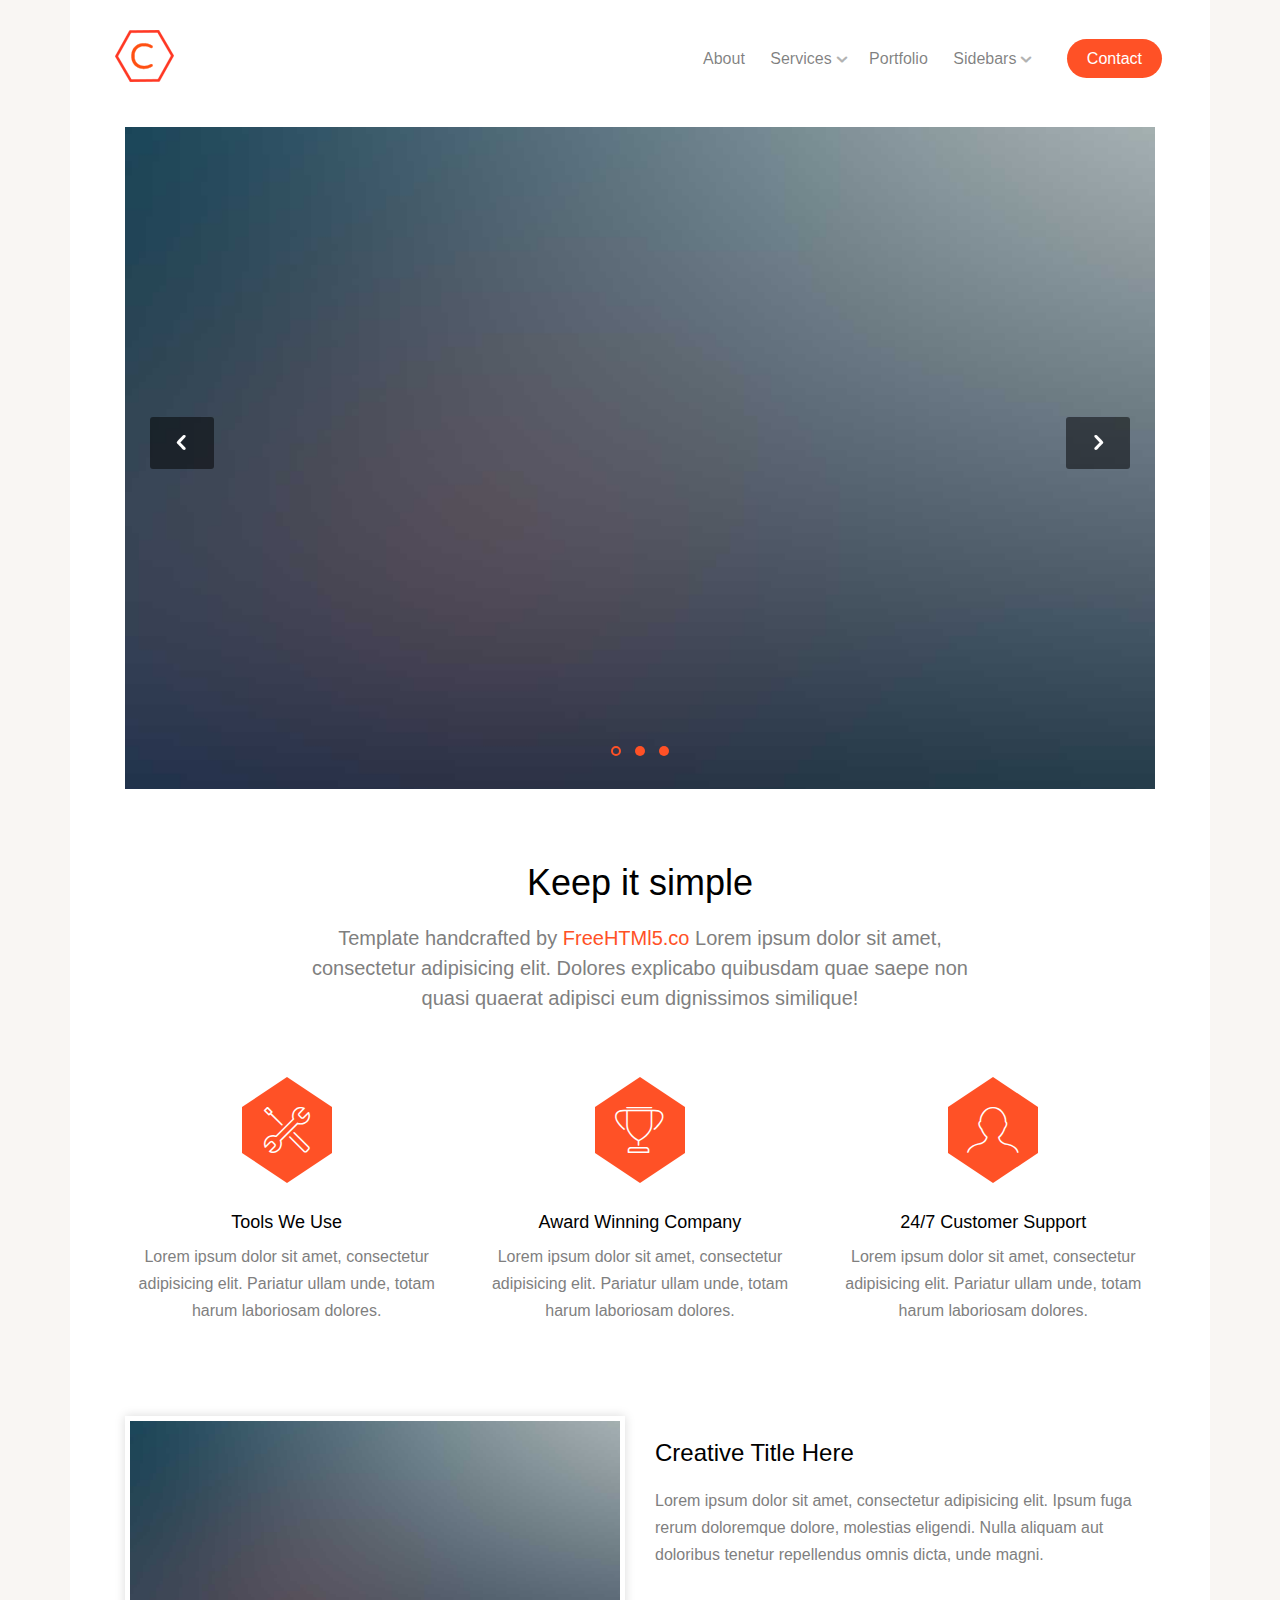
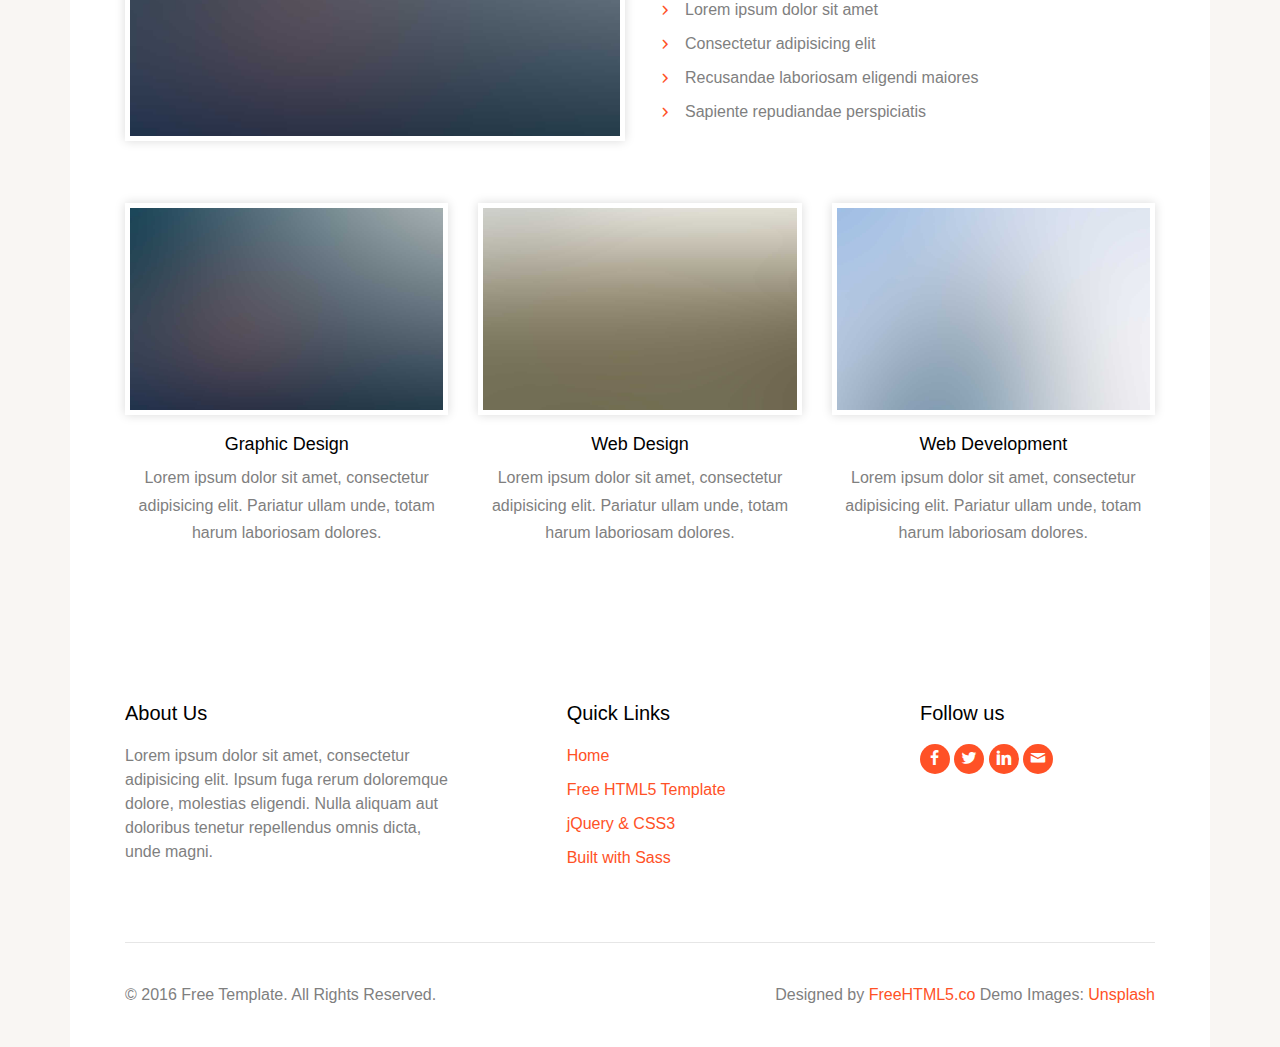
==== index.html @ 0e9cf7b4 "first commit" ====
<!DOCTYPE html>
<!--[if lt IE 7]>      <html class="no-js lt-ie9 lt-ie8 lt-ie7"> <![endif]-->
<!--[if IE 7]>         <html class="no-js lt-ie9 lt-ie8"> <![endif]-->
<!--[if IE 8]>         <html class="no-js lt-ie9"> <![endif]-->
<!--[if gt IE 8]><!--> <html class="no-js"> <!--<![endif]-->
	<head>
	<meta charset="utf-8">
	<meta http-equiv="X-UA-Compatible" content="IE=edge">
	<title>Cache &mdash; 100% Free Fully Responsive HTML5 Template by FREEHTML5.co</title>
	<meta name="viewport" content="width=device-width, initial-scale=1">
	<meta name="description" content="Free HTML5 Template by FREEHTML5.CO" />
	<meta name="keywords" content="free html5, free template, free bootstrap, html5, css3, mobile first, responsive" />
	<meta name="author" content="FREEHTML5.CO" />

  <!-- 
	//////////////////////////////////////////////////////

	FREE HTML5 TEMPLATE 
	DESIGNED & DEVELOPED by FREEHTML5.CO
		
	Website: 		http://freehtml5.co/
	Email: 			info@freehtml5.co
	Twitter: 		http://twitter.com/fh5co
	Facebook: 		https://www.facebook.com/fh5co

	//////////////////////////////////////////////////////
	 -->

  	<!-- Facebook and Twitter integration -->
	<meta property="og:title" content=""/>
	<meta property="og:image" content=""/>
	<meta property="og:url" content=""/>
	<meta property="og:site_name" content=""/>
	<meta property="og:description" content=""/>
	<meta name="twitter:title" content="" />
	<meta name="twitter:image" content="" />
	<meta name="twitter:url" content="" />
	<meta name="twitter:card" content="" />

	<!-- Place favicon.ico and apple-touch-icon.png in the root directory -->
	<!-- <link rel="shortcut icon" href="favicon.ico"> -->
	
	<link rel="stylesheet" href="css/animate.css">
	<link rel="stylesheet" href="css/bootstrap.css">
	<link rel="stylesheet" href="css/icomoon.css">

	<link rel="stylesheet" href="css/owl.carousel.min.css">
	<link rel="stylesheet" href="css/owl.theme.default.min.css">

	<link rel="stylesheet" href="css/style.css">
	<script src="js/modernizr-2.6.2.min.js"></script>
	<!--[if lt IE 9]>
	<script src="js/respond.min.js"></script>
	<![endif]-->

	</head>
	<body class="boxed">

	<!-- Loader -->
	<div class="fh5co-loader"></div>

	<div id="wrap">

	<div id="fh5co-page">
		<header id="fh5co-header" role="banner">
			<div class="container">
				<a href="#" class="js-fh5co-nav-toggle fh5co-nav-toggle dark"><i></i></a>
				<div id="fh5co-logo"><a href="index.html"><img src="images/logo.jpg" alt="Free HTML5 Website Template"></a></div>
				<nav id="fh5co-main-nav" role="navigation">
					<ul>
						<li><a href="about.html">About</a></li>
						<li class="has-sub">
							<div class="drop-down-menu">
								<a href="services.html">Services</a>
								<div class="dropdown-menu-wrap">
									<ul>
										<li><a href="#">Web Development</a></li>
										<li><a href="#">Web Design</a></li>
										<li><a href="#">Graphic Design</a></li>
										<li><a href="#">Branding</a></li>
									</ul>
								</div>
							</div>
						</li>
						<li><a href="portfolio.html">Portfolio</a></li>
						<li class="has-sub">
							<div class="drop-down-menu">
								<a href="#">Sidebars</a>
								<div class="dropdown-menu-wrap">
									<ul>
										<li><a href="right-sidebar.html">Right Sidebar</a></li>
										<li><a href="left-sidebar.html">Left Sidebar</a></li>
										
									</ul>
								</div>
							</div>
						</li>
						<li class="cta"><a href="contact.html">Contact</a></li>
					</ul>
				</nav>
			</div>
		</header>
		<!-- Header -->

		<div class="fh5co-slider">
			<div class="container">
				<div class="owl-carousel owl-carousel-main">
				  <div><img src="images/slider_1.jpg" alt="Free HTML5 Website Template"></div>
				  <div><img src="images/slider_2.jpg" alt="Free HTML5 Website Template"></div>
				  <div><img src="images/slider_3.jpg" alt="Free HTML5 Website Template"></div>
				</div>
			</div>
		</div>
		<!-- Slider -->
		
		<div id="fh5co-intro" class="fh5co-section">
			<div class="container">
				<div class="row row-bottom-padded-md">
					<div class="col-md-8 col-md-offset-2 text-center ts-intro">
						<h1>Keep it simple</h1>
						<p class="fh5co-lead">Template handcrafted by <a href="http://freehtml5.co/" target="_blank">FreeHTMl5.co</a> Lorem ipsum dolor sit amet, consectetur adipisicing elit. Dolores explicabo quibusdam quae saepe non quasi quaerat adipisci eum dignissimos similique!</p>
					</div>
				</div>
				<div class="row row-bottom-padded-sm">
					<div class="col-md-4">
						<div class="fh5co-service text-center">
							<span class="fh5co-service-icon fh5co-icon-pentagon"><i class="icon-tools-2"></i></span>
							<h3>Tools We Use</h3>
							<p>Lorem ipsum dolor sit amet, consectetur adipisicing elit. Pariatur ullam unde, totam harum laboriosam dolores.</p>
						</div>
					</div>
					<div class="col-md-4">
						<div class="fh5co-service text-center">
							<span class="fh5co-service-icon fh5co-icon-pentagon"><i class="icon-trophy22"></i></span>
							<h3>Award Winning Company</h3>
							<p>Lorem ipsum dolor sit amet, consectetur adipisicing elit. Pariatur ullam unde, totam harum laboriosam dolores.</p>
						</div>
					</div>
					<div class="col-md-4">
						<div class="fh5co-service text-center">
							<span class="fh5co-service-icon fh5co-icon-pentagon"><i class="icon-profile-male"></i></span>
							<h3>24/7 Customer Support</h3>
							<p>Lorem ipsum dolor sit amet, consectetur adipisicing elit. Pariatur ullam unde, totam harum laboriosam dolores.</p>
						</div>
					</div>
				</div>
				<div class="row row-bottom-padded-sm">
					<div class="col-md-6">
						<p><img src="images/slider_1.jpg" alt="Free HTML5 Bootstrap Template" class="img-responsive img-bordered"></p>
					</div>
					<div class="col-md-6 padded-top">
						<h3>Creative Title Here</h3>
						<p>Lorem ipsum dolor sit amet, consectetur adipisicing elit. Ipsum fuga rerum doloremque dolore, molestias eligendi. Nulla aliquam aut doloribus tenetur repellendus omnis dicta, unde magni.</p>
						<ul class="ul_style_1">
							<li>Lorem ipsum dolor sit amet</li>
							<li>Consectetur adipisicing elit</li>
							<li>Recusandae laboriosam eligendi maiores</li>
							<li>Sapiente repudiandae perspiciatis</li>
						</ul>
					</div>
				</div>

				<div class="row row-bottom-padded-sm">
					<div class="col-md-4">
						<div class="fh5co-service text-center">
							<img src="images/slider_1.jpg" class="img-responsive img-bordered" alt="Free HTML5 Bootstrap Template by FreeHTML5.co">
							<h3>Graphic Design</h3>
							<p>Lorem ipsum dolor sit amet, consectetur adipisicing elit. Pariatur ullam unde, totam harum laboriosam dolores.</p>
						</div>
					</div>
					<div class="col-md-4">
						<div class="fh5co-service text-center">
							<img src="images/slider_2.jpg" class="img-responsive img-bordered" alt="Free HTML5 Bootstrap Template by FreeHTML5.co">
							<h3>Web Design</h3>
							<p>Lorem ipsum dolor sit amet, consectetur adipisicing elit. Pariatur ullam unde, totam harum laboriosam dolores.</p>
						</div>
					</div>
					<div class="col-md-4">
						<div class="fh5co-service text-center">
							<img src="images/slider_3.jpg" class="img-responsive img-bordered" alt="Free HTML5 Bootstrap Template by FreeHTML5.co">
							<h3>Web Development</h3>
							<p>Lorem ipsum dolor sit amet, consectetur adipisicing elit. Pariatur ullam unde, totam harum laboriosam dolores.</p>
						</div>
					</div>
				</div>

			</div>
		</div>

		<footer id="fh5co-footer" role="contentinfo">
			<div class="container">
				<div class="row row-bottom-padded-sm">
					<div class="col-md-4 col-sm-12">
						<div class="fh5co-footer-widget">
							<h3>About Us</h3>
							<p>Lorem ipsum dolor sit amet, consectetur adipisicing elit. Ipsum fuga rerum doloremque dolore, molestias eligendi. Nulla aliquam aut doloribus tenetur repellendus omnis dicta, unde magni.</p>
						</div>
					</div>
					<div class="col-md-3 col-md-push-1 col-sm-12 col-sm-push-0">
						<div class="fh5co-footer-widget">
							<h3>Quick Links</h3>
							<ul class="fh5co-footer-link">
								<li><a href="#">Home</a></li>
								<li><a href="#">Free HTML5 Template</a></li>
								<li><a href="#">jQuery &amp; CSS3</a></li>
								<li><a href="#">Built with Sass</a></li>
							</ul>
						</div>
					</div>
					<div class="col-md-3 col-md-push-2 col-sm-12 col-sm-push-0">
						
						<div class="fh5co-footer-widget">
							<h3>Follow us</h3>
							<ul class="fh5co-social">
								<li class="facebook"><a href="#"><i class="icon-facebook2"></i></a></li>
								<li class="twitter"><a href="#"><i class="icon-twitter"></i></a></li>
								<li class="linkedin"><a href="#"><i class="icon-linkedin"></i></a></li>
								<li class="message"><a href="#"><i class="icon-mail"></i></a></li>
							</ul>
						</div>
					</div>
				</div>

				<div class="row">
					<div class="col-md-12">
						<div class="fh5co-copyright">
							<p class="pull-left">&copy; 2016 Free Template. All Rights Reserved. </p>
							<p class="pull-right">Designed by <a href="http://freehtml5.co" target="_blank">FreeHTML5.co</a> Demo Images: <a href="http://unsplash.com/" target="_blank">Unsplash</a></p>
						</div>
					</div>
				</div>
			</div>
		</footer>
	</div>
	</div>

	<div class="gototop js-top">
		<a href="#" class="js-gotop"><i class="icon-chevron-down"></i></a>
	</div>
	
	<script src="js/jquery.min.js"></script>
	<script src="js/jquery.easing.1.3.js"></script>
	<script src="js/bootstrap.min.js"></script>
	<script src="js/owl.carousel.min.js"></script>
	<script src="js/main.js"></script>

	</body>
</html>
---- css/icomoon.css ----
@font-face {
    font-family: 'icomoon';
    src:    url('../fonts/icomoon/icomoon.eot?stsype');
    src:    url('../fonts/icomoon/icomoon.eot?stsype#iefix') format('embedded-opentype'),
        url('../fonts/icomoon/icomoon.ttf?stsype') format('truetype'),
        url('../fonts/icomoon/icomoon.woff?stsype') format('woff'),
        url('../fonts/icomoon/icomoon.svg?stsype#icomoon') format('svg');
    font-weight: normal;
    font-style: normal;
}

[class^="icon-"], [class*=" icon-"] {
    /* use !important to prevent issues with browser extensions that change fonts */
    font-family: 'icomoon' !important;
    speak: none;
    font-style: normal;
    font-weight: normal;
    font-variant: normal;
    text-transform: none;
    line-height: 1;

    /* Better Font Rendering =========== */
    -webkit-font-smoothing: antialiased;
    -moz-osx-font-smoothing: grayscale;
}

.icon-add-to-list:before {
    content: "\e900";
}
.icon-classic-computer:before {
    content: "\e901";
}
.icon-controller-fast-backward:before {
    content: "\e902";
}
.icon-creative-commons-attribution:before {
    content: "\e903";
}
.icon-creative-commons-noderivs:before {
    content: "\e904";
}
.icon-creative-commons-noncommercial-eu:before {
    content: "\e905";
}
.icon-creative-commons-noncommercial-us:before {
    content: "\e906";
}
.icon-creative-commons-public-domain:before {
    content: "\e907";
}
.icon-creative-commons-remix:before {
    content: "\e908";
}
.icon-creative-commons-share:before {
    content: "\e909";
}
.icon-creative-commons-sharealike:before {
    content: "\e90a";
}
.icon-creative-commons:before {
    content: "\e90b";
}
.icon-document-landscape:before {
    content: "\e90c";
}
.icon-remove-user:before {
    content: "\e90d";
}
.icon-warning:before {
    content: "\e90e";
}
.icon-arrow-bold-down:before {
    content: "\e90f";
}
.icon-arrow-bold-left:before {
    content: "\e910";
}
.icon-arrow-bold-right:before {
    content: "\e911";
}
.icon-arrow-bold-up:before {
    content: "\e912";
}
.icon-arrow-down:before {
    content: "\e913";
}
.icon-arrow-left:before {
    content: "\e914";
}
.icon-arrow-long-down:before {
    content: "\e915";
}
.icon-arrow-long-left:before {
    content: "\e916";
}
.icon-arrow-long-right:before {
    content: "\e917";
}
.icon-arrow-long-up:before {
    content: "\e918";
}
.icon-arrow-right:before {
    content: "\e919";
}
.icon-arrow-up:before {
    content: "\e91a";
}
.icon-arrow-with-circle-down:before {
    content: "\e91b";
}
.icon-arrow-with-circle-left:before {
    content: "\e91c";
}
.icon-arrow-with-circle-right:before {
    content: "\e91d";
}
.icon-arrow-with-circle-up:before {
    content: "\e91e";
}
.icon-bookmark:before {
    content: "\e91f";
}
.icon-bookmarks:before {
    content: "\e920";
}
.icon-chevron-down:before {
    content: "\e921";
}
.icon-chevron-left:before {
    content: "\e922";
}
.icon-chevron-right:before {
    content: "\e923";
}
.icon-chevron-small-down:before {
    content: "\e924";
}
.icon-chevron-small-left:before {
    content: "\e925";
}
.icon-chevron-small-right:before {
    content: "\e926";
}
.icon-chevron-small-up:before {
    content: "\e927";
}
.icon-chevron-thin-down:before {
    content: "\e928";
}
.icon-chevron-thin-left:before {
    content: "\e929";
}
.icon-chevron-thin-right:before {
    content: "\e92a";
}
.icon-chevron-thin-up:before {
    content: "\e92b";
}
.icon-chevron-up:before {
    content: "\e92c";
}
.icon-chevron-with-circle-down:before {
    content: "\e92d";
}
.icon-chevron-with-circle-left:before {
    content: "\e92e";
}
.icon-chevron-with-circle-right:before {
    content: "\e92f";
}
.icon-chevron-with-circle-up:before {
    content: "\e930";
}
.icon-cloud:before {
    content: "\e931";
}
.icon-controller-fast-forward:before {
    content: "\e932";
}
.icon-controller-jump-to-start:before {
    content: "\e933";
}
.icon-controller-next:before {
    content: "\e934";
}
.icon-controller-paus:before {
    content: "\e935";
}
.icon-controller-play:before {
    content: "\e936";
}
.icon-controller-record:before {
    content: "\e937";
}
.icon-controller-stop:before {
    content: "\e938";
}
.icon-controller-volume:before {
    content: "\e939";
}
.icon-dot-single:before {
    content: "\e93a";
}
.icon-dots-three-horizontal:before {
    content: "\e93b";
}
.icon-dots-three-vertical:before {
    content: "\e93c";
}
.icon-dots-two-horizontal:before {
    content: "\e93d";
}
.icon-dots-two-vertical:before {
    content: "\e93e";
}
.icon-download:before {
    content: "\e93f";
}
.icon-emoji-flirt:before {
    content: "\e940";
}
.icon-flow-branch:before {
    content: "\e941";
}
.icon-flow-cascade:before {
    content: "\e942";
}
.icon-flow-line:before {
    content: "\e943";
}
.icon-flow-parallel:before {
    content: "\e944";
}
.icon-flow-tree:before {
    content: "\e945";
}
.icon-install:before {
    content: "\e946";
}
.icon-layers:before {
    content: "\e947";
}
.icon-open-book:before {
    content: "\e948";
}
.icon-resize-100:before {
    content: "\e949";
}
.icon-resize-full-screen:before {
    content: "\e94a";
}
.icon-save:before {
    content: "\e94b";
}
.icon-select-arrows:before {
    content: "\e94c";
}
.icon-sound-mute:before {
    content: "\e94d";
}
.icon-sound:before {
    content: "\e94e";
}
.icon-trash:before {
    content: "\e94f";
}
.icon-triangle-down:before {
    content: "\e950";
}
.icon-triangle-left:before {
    content: "\e951";
}
.icon-triangle-right:before {
    content: "\e952";
}
.icon-triangle-up:before {
    content: "\e953";
}
.icon-uninstall:before {
    content: "\e954";
}
.icon-upload-to-cloud:before {
    content: "\e955";
}
.icon-upload:before {
    content: "\e956";
}
.icon-add-user:before {
    content: "\e957";
}
.icon-address:before {
    content: "\e958";
}
.icon-adjust:before {
    content: "\e959";
}
.icon-air:before {
    content: "\e95a";
}
.icon-aircraft-landing:before {
    content: "\e95b";
}
.icon-aircraft-take-off:before {
    content: "\e95c";
}
.icon-aircraft:before {
    content: "\e95d";
}
.icon-align-bottom:before {
    content: "\e95e";
}
.icon-align-horizontal-middle:before {
    content: "\e95f";
}
.icon-align-left:before {
    content: "\e960";
}
.icon-align-right:before {
    content: "\e961";
}
.icon-align-top:before {
    content: "\e962";
}
.icon-align-vertical-middle:before {
    content: "\e963";
}
.icon-archive:before {
    content: "\e964";
}
.icon-area-graph:before {
    content: "\e965";
}
.icon-attachment:before {
    content: "\e966";
}
.icon-awareness-ribbon:before {
    content: "\e967";
}
.icon-back-in-time:before {
    content: "\e968";
}
.icon-back:before {
    content: "\e969";
}
.icon-bar-graph:before {
    content: "\e96a";
}
.icon-battery:before {
    content: "\e96b";
}
.icon-beamed-note:before {
    content: "\e96c";
}
.icon-bell:before {
    content: "\e96d";
}
.icon-blackboard:before {
    content: "\e96e";
}
.icon-block:before {
    content: "\e96f";
}
.icon-book:before {
    content: "\e970";
}
.icon-bowl:before {
    content: "\e971";
}
.icon-box:before {
    content: "\e972";
}
.icon-briefcase:before {
    content: "\e973";
}
.icon-browser:before {
    content: "\e974";
}
.icon-brush:before {
    content: "\e975";
}
.icon-bucket:before {
    content: "\e976";
}
.icon-cake:before {
    content: "\e977";
}
.icon-calculator:before {
    content: "\e978";
}
.icon-calendar:before {
    content: "\e979";
}
.icon-camera:before {
    content: "\e97a";
}
.icon-ccw:before {
    content: "\e97b";
}
.icon-chat:before {
    content: "\e97c";
}
.icon-check:before {
    content: "\e97d";
}
.icon-circle-with-cross:before {
    content: "\e97e";
}
.icon-circle-with-minus:before {
    content: "\e97f";
}
.icon-circle-with-plus:before {
    content: "\e980";
}
.icon-circle:before {
    content: "\e981";
}
.icon-circular-graph:before {
    content: "\e982";
}
.icon-clapperboard:before {
    content: "\e983";
}
.icon-clipboard:before {
    content: "\e984";
}
.icon-clock:before {
    content: "\e985";
}
.icon-code:before {
    content: "\e986";
}
.icon-cog:before {
    content: "\e987";
}
.icon-colours:before {
    content: "\e988";
}
.icon-compass:before {
    content: "\e989";
}
.icon-copy:before {
    content: "\e98a";
}
.icon-credit-card:before {
    content: "\e98b";
}
.icon-credit:before {
    content: "\e98c";
}
.icon-cross:before {
    content: "\e98d";
}
.icon-cup:before {
    content: "\e98e";
}
.icon-cw:before {
    content: "\e98f";
}
.icon-cycle:before {
    content: "\e990";
}
.icon-database:before {
    content: "\e991";
}
.icon-dial-pad:before {
    content: "\e992";
}
.icon-direction:before {
    content: "\e993";
}
.icon-document:before {
    content: "\e994";
}
.icon-documents:before {
    content: "\e995";
}
.icon-drink:before {
    content: "\e996";
}
.icon-drive:before {
    content: "\e997";
}
.icon-drop:before {
    content: "\e998";
}
.icon-edit:before {
    content: "\e999";
}
.icon-email:before {
    content: "\e99a";
}
.icon-emoji-happy:before {
    content: "\e99b";
}
.icon-emoji-neutral:before {
    content: "\e99c";
}
.icon-emoji-sad:before {
    content: "\e99d";
}
.icon-erase:before {
    content: "\e99e";
}
.icon-eraser:before {
    content: "\e99f";
}
.icon-export:before {
    content: "\e9a0";
}
.icon-eye2:before {
    content: "\e9a1";
}
.icon-feather:before {
    content: "\e9a2";
}
.icon-flag:before {
    content: "\e9a3";
}
.icon-flash:before {
    content: "\e9a4";
}
.icon-flashlight:before {
    content: "\e9a5";
}
.icon-flat-brush:before {
    content: "\e9a6";
}
.icon-folder-images:before {
    content: "\e9a7";
}
.icon-folder-music:before {
    content: "\e9a8";
}
.icon-folder-video:before {
    content: "\e9a9";
}
.icon-folder:before {
    content: "\e9aa";
}
.icon-forward:before {
    content: "\e9ab";
}
.icon-funnel:before {
    content: "\e9ac";
}
.icon-game-controller:before {
    content: "\e9ad";
}
.icon-gauge:before {
    content: "\e9ae";
}
.icon-globe:before {
    content: "\e9af";
}
.icon-graduation-cap:before {
    content: "\e9b0";
}
.icon-grid:before {
    content: "\e9b1";
}
.icon-hair-cross:before {
    content: "\e9b2";
}
.icon-hand:before {
    content: "\e9b3";
}
.icon-heart-outlined:before {
    content: "\e9b4";
}
.icon-heart:before {
    content: "\e9b5";
}
.icon-help-with-circle:before {
    content: "\e9b6";
}
.icon-help:before {
    content: "\e9b7";
}
.icon-home:before {
    content: "\e9b8";
}
.icon-hour-glass:before {
    content: "\e9b9";
}
.icon-image-inverted:before {
    content: "\e9ba";
}
.icon-image:before {
    content: "\e9bb";
}
.icon-images:before {
    content: "\e9bc";
}
.icon-inbox:before {
    content: "\e9bd";
}
.icon-infinity:before {
    content: "\e9be";
}
.icon-info-with-circle:before {
    content: "\e9bf";
}
.icon-info:before {
    content: "\e9c0";
}
.icon-key:before {
    content: "\e9c1";
}
.icon-keyboard:before {
    content: "\e9c2";
}
.icon-lab-flask:before {
    content: "\e9c3";
}
.icon-landline:before {
    content: "\e9c4";
}
.icon-language:before {
    content: "\e9c5";
}
.icon-laptop:before {
    content: "\e9c6";
}
.icon-leaf:before {
    content: "\e9c7";
}
.icon-level-down:before {
    content: "\e9c8";
}
.icon-level-up:before {
    content: "\e9c9";
}
.icon-lifebuoy:before {
    content: "\e9ca";
}
.icon-light-bulb:before {
    content: "\e9cb";
}
.icon-light-down:before {
    content: "\e9cc";
}
.icon-light-up:before {
    content: "\e9cd";
}
.icon-line-graph:before {
    content: "\e9ce";
}
.icon-link:before {
    content: "\e9cf";
}
.icon-list:before {
    content: "\e9d0";
}
.icon-location-pin:before {
    content: "\e9d1";
}
.icon-location:before {
    content: "\e9d2";
}
.icon-lock-open:before {
    content: "\e9d3";
}
.icon-lock:before {
    content: "\e9d4";
}
.icon-log-out:before {
    content: "\e9d5";
}
.icon-login:before {
    content: "\e9d6";
}
.icon-loop:before {
    content: "\e9d7";
}
.icon-magnet:before {
    content: "\e9d8";
}
.icon-magnifying-glass:before {
    content: "\e9d9";
}
.icon-mail:before {
    content: "\e9da";
}
.icon-man:before {
    content: "\e9db";
}
.icon-map:before {
    content: "\e9dc";
}
.icon-mask:before {
    content: "\e9dd";
}
.icon-medal:before {
    content: "\e9de";
}
.icon-megaphone:before {
    content: "\e9df";
}
.icon-menu:before {
    content: "\e9e0";
}
.icon-message:before {
    content: "\e9e1";
}
.icon-mic:before {
    content: "\e9e2";
}
.icon-minus:before {
    content: "\e9e3";
}
.icon-mobile:before {
    content: "\e9e4";
}
.icon-modern-mic:before {
    content: "\e9e5";
}
.icon-moon:before {
    content: "\e9e6";
}
.icon-mouse:before {
    content: "\e9e7";
}
.icon-music:before {
    content: "\e9e8";
}
.icon-network:before {
    content: "\e9e9";
}
.icon-new-message:before {
    content: "\e9ea";
}
.icon-new:before {
    content: "\e9eb";
}
.icon-news:before {
    content: "\e9ec";
}
.icon-note:before {
    content: "\e9ed";
}
.icon-notification:before {
    content: "\e9ee";
}
.icon-old-mobile:before {
    content: "\e9ef";
}
.icon-old-phone:before {
    content: "\e9f0";
}
.icon-palette:before {
    content: "\e9f1";
}
.icon-paper-plane:before {
    content: "\e9f2";
}
.icon-pencil:before {
    content: "\e9f3";
}
.icon-phone:before {
    content: "\e9f4";
}
.icon-pie-chart:before {
    content: "\e9f5";
}
.icon-pin:before {
    content: "\e9f6";
}
.icon-plus:before {
    content: "\e9f7";
}
.icon-popup:before {
    content: "\e9f8";
}
.icon-power-plug:before {
    content: "\e9f9";
}
.icon-price-ribbon:before {
    content: "\e9fa";
}
.icon-price-tag:before {
    content: "\e9fb";
}
.icon-print:before {
    content: "\e9fc";
}
.icon-progress-empty:before {
    content: "\e9fd";
}
.icon-progress-full:before {
    content: "\e9fe";
}
.icon-progress-one:before {
    content: "\e9ff";
}
.icon-progress-two:before {
    content: "\ea00";
}
.icon-publish:before {
    content: "\ea01";
}
.icon-quote:before {
    content: "\ea02";
}
.icon-radio:before {
    content: "\ea03";
}
.icon-reply-all:before {
    content: "\ea04";
}
.icon-reply:before {
    content: "\ea05";
}
.icon-retweet:before {
    content: "\ea06";
}
.icon-rocket:before {
    content: "\ea07";
}
.icon-round-brush:before {
    content: "\ea08";
}
.icon-rss:before {
    content: "\ea09";
}
.icon-ruler:before {
    content: "\ea0a";
}
.icon-scissors:before {
    content: "\ea0b";
}
.icon-share-alternitive:before {
    content: "\ea0c";
}
.icon-share:before {
    content: "\ea0d";
}
.icon-shareable:before {
    content: "\ea0e";
}
.icon-shield:before {
    content: "\ea0f";
}
.icon-shop:before {
    content: "\ea10";
}
.icon-shopping-bag:before {
    content: "\ea11";
}
.icon-shopping-basket:before {
    content: "\ea12";
}
.icon-shopping-cart:before {
    content: "\ea13";
}
.icon-shuffle:before {
    content: "\ea14";
}
.icon-signal:before {
    content: "\ea15";
}
.icon-sound-mix:before {
    content: "\ea16";
}
.icon-sports-club:before {
    content: "\ea17";
}
.icon-spreadsheet:before {
    content: "\ea18";
}
.icon-squared-cross:before {
    content: "\ea19";
}
.icon-squared-minus:before {
    content: "\ea1a";
}
.icon-squared-plus:before {
    content: "\ea1b";
}
.icon-star-outlined:before {
    content: "\ea1c";
}
.icon-star:before {
    content: "\ea1d";
}
.icon-stopwatch:before {
    content: "\ea1e";
}
.icon-suitcase:before {
    content: "\ea1f";
}
.icon-swap:before {
    content: "\ea20";
}
.icon-sweden:before {
    content: "\ea21";
}
.icon-switch:before {
    content: "\ea22";
}
.icon-tablet:before {
    content: "\ea23";
}
.icon-tag:before {
    content: "\ea24";
}
.icon-text-document-inverted:before {
    content: "\ea25";
}
.icon-text-document:before {
    content: "\ea26";
}
.icon-text:before {
    content: "\ea27";
}
.icon-thermometer:before {
    content: "\ea28";
}
.icon-thumbs-down:before {
    content: "\ea29";
}
.icon-thumbs-up:before {
    content: "\ea2a";
}
.icon-thunder-cloud:before {
    content: "\ea2b";
}
.icon-ticket:before {
    content: "\ea2c";
}
.icon-time-slot:before {
    content: "\ea2d";
}
.icon-tools:before {
    content: "\ea2e";
}
.icon-traffic-cone:before {
    content: "\ea2f";
}
.icon-tree:before {
    content: "\ea30";
}
.icon-trophy:before {
    content: "\ea31";
}
.icon-tv:before {
    content: "\ea32";
}
.icon-typing:before {
    content: "\ea33";
}
.icon-unread:before {
    content: "\ea34";
}
.icon-untag:before {
    content: "\ea35";
}
.icon-user:before {
    content: "\ea36";
}
.icon-users:before {
    content: "\ea37";
}
.icon-v-card:before {
    content: "\ea38";
}
.icon-video:before {
    content: "\ea39";
}
.icon-vinyl:before {
    content: "\ea3a";
}
.icon-voicemail:before {
    content: "\ea3b";
}
.icon-wallet:before {
    content: "\ea3c";
}
.icon-water:before {
    content: "\ea3d";
}
.icon-px-with-circle:before {
    content: "\ea3e";
}
.icon-px:before {
    content: "\ea3f";
}
.icon-basecamp:before {
    content: "\ea40";
}
.icon-behance:before {
    content: "\ea41";
}
.icon-creative-cloud:before {
    content: "\ea42";
}
.icon-dropbox:before {
    content: "\ea43";
}
.icon-evernote:before {
    content: "\ea44";
}
.icon-flattr:before {
    content: "\ea45";
}
.icon-foursquare:before {
    content: "\ea46";
}
.icon-google-drive:before {
    content: "\ea47";
}
.icon-google-hangouts:before {
    content: "\ea48";
}
.icon-grooveshark:before {
    content: "\ea49";
}
.icon-icloud:before {
    content: "\ea4a";
}
.icon-mixi:before {
    content: "\ea4b";
}
.icon-onedrive:before {
    content: "\ea4c";
}
.icon-paypal:before {
    content: "\ea4d";
}
.icon-picasa:before {
    content: "\ea4e";
}
.icon-qq:before {
    content: "\ea4f";
}
.icon-rdio-with-circle:before {
    content: "\ea50";
}
.icon-renren:before {
    content: "\ea51";
}
.icon-scribd:before {
    content: "\ea52";
}
.icon-sina-weibo:before {
    content: "\ea53";
}
.icon-skype-with-circle:before {
    content: "\ea54";
}
.icon-skype:before {
    content: "\ea55";
}
.icon-slideshare:before {
    content: "\ea56";
}
.icon-smashing:before {
    content: "\ea57";
}
.icon-soundcloud:before {
    content: "\ea58";
}
.icon-spotify-with-circle:before {
    content: "\ea59";
}
.icon-spotify:before {
    content: "\ea5a";
}
.icon-swarm:before {
    content: "\ea5b";
}
.icon-vine-with-circle:before {
    content: "\ea5c";
}
.icon-vine:before {
    content: "\ea5d";
}
.icon-vk-alternitive:before {
    content: "\ea5e";
}
.icon-vk-with-circle:before {
    content: "\ea5f";
}
.icon-vk:before {
    content: "\ea60";
}
.icon-xing-with-circle:before {
    content: "\ea61";
}
.icon-xing:before {
    content: "\ea62";
}
.icon-yelp:before {
    content: "\ea63";
}
.icon-dribbble-with-circle:before {
    content: "\ea64";
}
.icon-dribbble:before {
    content: "\ea65";
}
.icon-facebook-with-circle:before {
    content: "\ea66";
}
.icon-facebook:before {
    content: "\ea67";
}
.icon-flickr-with-circle:before {
    content: "\ea68";
}
.icon-flickr:before {
    content: "\ea69";
}
.icon-github-with-circle:before {
    content: "\ea6a";
}
.icon-github:before {
    content: "\ea6b";
}
.icon-google-with-circle:before {
    content: "\ea6c";
}
.icon-google:before {
    content: "\ea6d";
}
.icon-instagram-with-circle:before {
    content: "\ea6e";
}
.icon-instagram:before {
    content: "\ea6f";
}
.icon-lastfm-with-circle:before {
    content: "\ea70";
}
.icon-lastfm:before {
    content: "\ea71";
}
.icon-linkedin-with-circle:before {
    content: "\ea72";
}
.icon-linkedin:before {
    content: "\ea73";
}
.icon-pinterest-with-circle:before {
    content: "\ea74";
}
.icon-pinterest:before {
    content: "\ea75";
}
.icon-rdio:before {
    content: "\ea76";
}
.icon-stumbleupon-with-circle:before {
    content: "\ea77";
}
.icon-stumbleupon:before {
    content: "\ea78";
}
.icon-tumblr-with-circle:before {
    content: "\ea79";
}
.icon-tumblr:before {
    content: "\ea7a";
}
.icon-twitter-with-circle:before {
    content: "\ea7b";
}
.icon-twitter:before {
    content: "\ea7c";
}
.icon-vimeo-with-circle:before {
    content: "\ea7d";
}
.icon-vimeo:before {
    content: "\ea7e";
}
.icon-youtube-with-circle:before {
    content: "\ea7f";
}
.icon-youtube:before {
    content: "\ea80";
}
.icon-facebook2:before {
    content: "\f09a";
}
.icon-facebook-f:before {
    content: "\f09a";
}
.icon-google-plus:before {
    content: "\f0d5";
}
.icon-instagram2:before {
    content: "\f16d";
}
.icon-mobile22:before {
    content: "\e000";
}
.icon-laptop22:before {
    content: "\e001";
}
.icon-desktop2:before {
    content: "\e002";
}
.icon-tablet22:before {
    content: "\e003";
}
.icon-phone22:before {
    content: "\e004";
}
.icon-document2:before {
    content: "\e005";
}
.icon-documents2:before {
    content: "\e006";
}
.icon-search2:before {
    content: "\e007";
}
.icon-clipboard22:before {
    content: "\e008";
}
.icon-newspaper:before {
    content: "\e009";
}
.icon-notebook:before {
    content: "\e00a";
}
.icon-book-open:before {
    content: "\e00b";
}
.icon-browser2:before {
    content: "\e00c";
}
.icon-calendar22:before {
    content: "\e00d";
}
.icon-presentation:before {
    content: "\e00e";
}
.icon-picture:before {
    content: "\e00f";
}
.icon-pictures:before {
    content: "\e010";
}
.icon-video2:before {
    content: "\e011";
}
.icon-camera22:before {
    content: "\e012";
}
.icon-printer:before {
    content: "\e013";
}
.icon-toolbox:before {
    content: "\e014";
}
.icon-briefcase22:before {
    content: "\e015";
}
.icon-wallet2:before {
    content: "\e016";
}
.icon-gift2:before {
    content: "\e017";
}
.icon-bargraph:before {
    content: "\e018";
}
.icon-grid2:before {
    content: "\e019";
}
.icon-expand2:before {
    content: "\e01a";
}
.icon-focus:before {
    content: "\e01b";
}
.icon-edit22:before {
    content: "\e01c";
}
.icon-adjustments:before {
    content: "\e01d";
}
.icon-ribbon:before {
    content: "\e01e";
}
.icon-hourglass2:before {
    content: "\e01f";
}
.icon-lock22:before {
    content: "\e020";
}
.icon-megaphone2:before {
    content: "\e021";
}
.icon-shield22:before {
    content: "\e022";
}
.icon-trophy22:before {
    content: "\e023";
}
.icon-flag22:before {
    content: "\e024";
}
.icon-map22:before {
    content: "\e025";
}
.icon-puzzle:before {
    content: "\e026";
}
.icon-basket:before {
    content: "\e027";
}
.icon-envelope2:before {
    content: "\e028";
}
.icon-streetsign:before {
    content: "\e029";
}
.icon-telescope:before {
    content: "\e02a";
}
.icon-gears2:before {
    content: "\e02b";
}
.icon-key22:before {
    content: "\e02c";
}
.icon-paperclip2:before {
    content: "\e02d";
}
.icon-attachment2:before {
    content: "\e02e";
}
.icon-pricetags:before {
    content: "\e02f";
}
.icon-lightbulb:before {
    content: "\e030";
}
.icon-layers2:before {
    content: "\e031";
}
.icon-pencil22:before {
    content: "\e032";
}
.icon-tools2:before {
    content: "\e033";
}
.icon-tools-2:before {
    content: "\e034";
}
.icon-scissors22:before {
    content: "\e035";
}
.icon-paintbrush:before {
    content: "\e036";
}
.icon-magnifying-glass2:before {
    content: "\e037";
}
.icon-circle-compass:before {
    content: "\e038";
}
.icon-linegraph:before {
    content: "\e039";
}
.icon-mic2:before {
    content: "\e03a";
}
.icon-strategy:before {
    content: "\e03b";
}
.icon-beaker:before {
    content: "\e03c";
}
.icon-caution:before {
    content: "\e03d";
}
.icon-recycle2:before {
    content: "\e03e";
}
.icon-anchor2:before {
    content: "\e03f";
}
.icon-profile-male:before {
    content: "\e040";
}
.icon-profile-female:before {
    content: "\e041";
}
.icon-bike:before {
    content: "\e042";
}
.icon-wine:before {
    content: "\e043";
}
.icon-hotairballoon:before {
    content: "\e044";
}
.icon-globe22:before {
    content: "\e045";
}
.icon-genius:before {
    content: "\e046";
}
.icon-map-pin2:before {
    content: "\e047";
}
.icon-dial:before {
    content: "\e048";
}
.icon-chat2:before {
    content: "\e049";
}
.icon-heart22:before {
    content: "\e04a";
}
.icon-cloud22:before {
    content: "\e04b";
}
.icon-upload22:before {
    content: "\e04c";
}
.icon-download22:before {
    content: "\e04d";
}
.icon-target:before {
    content: "\e04e";
}
.icon-hazardous:before {
    content: "\e04f";
}
.icon-piechart:before {
    content: "\e050";
}
.icon-speedometer:before {
    content: "\e051";
}
.icon-global:before {
    content: "\e052";
}
.icon-compass22:before {
    content: "\e053";
}
.icon-lifesaver:before {
    content: "\e054";
}
.icon-clock2:before {
    content: "\e055";
}
.icon-aperture:before {
    content: "\e056";
}
.icon-quote2:before {
    content: "\e057";
}
.icon-scope:before {
    content: "\e058";
}
.icon-alarmclock:before {
    content: "\e059";
}
.icon-refresh2:before {
    content: "\e05a";
}
.icon-happy:before {
    content: "\e05b";
}
.icon-sad:before {
    content: "\e05c";
}
.icon-facebook22:before {
    content: "\e05d";
}
.icon-twitter22:before {
    content: "\e05e";
}
.icon-googleplus:before {
    content: "\e05f";
}
.icon-rss22:before {
    content: "\e060";
}
.icon-tumblr22:before {
    content: "\e061";
}
.icon-linkedin22:before {
    content: "\e062";
}
.icon-dribbble22:before {
    content: "\e063";
}
---- css/style.css ----
@font-face {
  font-family: 'icomoon';
  src: url("../fonts/icomoon/icomoon.eot?stsype");
  src: url("../fonts/icomoon/icomoon.eot?stsype#iefix") format("embedded-opentype"), url("../fonts/icomoon/icomoon.ttf?stsype") format("truetype"), url("../fonts/icomoon/icomoon.woff?stsype") format("woff"), url("../fonts/icomoon/icomoon.svg?stsype#icomoon") format("svg");
  font-weight: normal;
  font-style: normal;
}
/* =======================================================
*
* 	Template Style 
*	Edit this section
*
* ======================================================= */
body {
  font-family: "Work Sans", Arial, sans-serif;
  font-weight: 300;
  font-size: 16px;
  line-height: 1.7;
  color: #7f7f7f;
  background: #f9f6f3;
  position: relative;
}
@media screen and (max-width: 768px) {
  body {
    overflow-x: hidden;
  }
}

.fh5co-overflow {
  overflow: hidden;
  position: relative;
  height: 100% !important;
}

a {
  color: #FF5126;
  -webkit-transition: 0.5s;
  -o-transition: 0.5s;
  transition: 0.5s;
}
a:hover, a:active, a:focus {
  color: #FF5126;
  outline: none;
  text-decoration: none;
}

p {
  margin: 0 0 30px 0;
}

h1, h2, h3, h4, h5, h6 {
  color: #000;
  font-family: "Work Sans", Arial, sans-serif;
  font-weight: 400;
  margin: 0 0 20px 0;
  padding: 0;
}

::-webkit-selection {
  color: #fff;
  background: #FF5126;
}

::-moz-selection {
  color: #fff;
  background: #FF5126;
}

::selection {
  color: #fff;
  background: #FF5126;
}

#wrap {
  overflow-x: hidden;
  position: relative;
  z-index: 5;
}

.btn {
  margin-right: 4px;
  margin-bottom: 4px;
  font-family: "Work Sans", Arial, sans-serif;
  font-size: 16px;
  font-weight: 400;
  -webkit-border-radius: 50px;
  -moz-border-radius: 50px;
  -ms-border-radius: 50px;
  border-radius: 50px;
  -webkit-transition: 0.5s;
  -o-transition: 0.5s;
  transition: 0.5s;
  padding: 8px 20px !important;
}
.btn.btn-sm {
  padding: 4px 15px !important;
}
.btn.btn-md {
  padding: 8px 20px !important;
}
.btn.btn-lg {
  padding: 18px 36px !important;
}
.btn:hover, .btn:active, .btn:focus {
  box-shadow: none !important;
  outline: none !important;
}

.btn-primary {
  background: #FF5126;
  color: #fff;
  border: 2px solid #FF5126;
}
.btn-primary:hover, .btn-primary:focus, .btn-primary:active {
  background: #ff6540 !important;
  border-color: #ff6540 !important;
}
.btn-primary.btn-outline {
  background: transparent;
  color: #FF5126;
  border: 2px solid #FF5126;
}
.btn-primary.btn-outline:hover, .btn-primary.btn-outline:focus, .btn-primary.btn-outline:active {
  background: #FF5126;
  color: #fff;
}

.btn-success {
  background: #5cb85c;
  color: #fff;
  border: 2px solid #5cb85c;
}
.btn-success:hover, .btn-success:focus, .btn-success:active {
  background: #4cae4c !important;
  border-color: #4cae4c !important;
}
.btn-success.btn-outline {
  background: transparent;
  color: #5cb85c;
  border: 2px solid #5cb85c;
}
.btn-success.btn-outline:hover, .btn-success.btn-outline:focus, .btn-success.btn-outline:active {
  background: #5cb85c;
  color: #fff;
}

.btn-info {
  background: #5bc0de;
  color: #fff;
  border: 2px solid #5bc0de;
}
.btn-info:hover, .btn-info:focus, .btn-info:active {
  background: #46b8da !important;
  border-color: #46b8da !important;
}
.btn-info.btn-outline {
  background: transparent;
  color: #5bc0de;
  border: 2px solid #5bc0de;
}
.btn-info.btn-outline:hover, .btn-info.btn-outline:focus, .btn-info.btn-outline:active {
  background: #5bc0de;
  color: #fff;
}

.btn-warning {
  background: #f0ad4e;
  color: #fff;
  border: 2px solid #f0ad4e;
}
.btn-warning:hover, .btn-warning:focus, .btn-warning:active {
  background: #eea236 !important;
  border-color: #eea236 !important;
}
.btn-warning.btn-outline {
  background: transparent;
  color: #f0ad4e;
  border: 2px solid #f0ad4e;
}
.btn-warning.btn-outline:hover, .btn-warning.btn-outline:focus, .btn-warning.btn-outline:active {
  background: #f0ad4e;
  color: #fff;
}

.btn-danger {
  background: #d9534f;
  color: #fff;
  border: 2px solid #d9534f;
}
.btn-danger:hover, .btn-danger:focus, .btn-danger:active {
  background: #d43f3a !important;
  border-color: #d43f3a !important;
}
.btn-danger.btn-outline {
  background: transparent;
  color: #d9534f;
  border: 2px solid #d9534f;
}
.btn-danger.btn-outline:hover, .btn-danger.btn-outline:focus, .btn-danger.btn-outline:active {
  background: #d9534f;
  color: #fff;
}

.btn-outline {
  background: none;
  border: 2px solid gray;
  font-size: 16px;
  -webkit-transition: 0.3s;
  -o-transition: 0.3s;
  transition: 0.3s;
}
.btn-outline:hover, .btn-outline:focus, .btn-outline:active {
  box-shadow: none;
}

.link-with-icon {
  padding-right: 20px;
  position: relative;
  display: -moz-inline-stack;
  display: inline-block;
  zoom: 1;
  *display: inline;
  -webkit-transition: 0.3s;
  -o-transition: 0.3s;
  transition: 0.3s;
}
.link-with-icon:hover {
  padding-right: 30px;
}
.link-with-icon:after {
  position: absolute;
  right: 0;
  top: 50%;
  margin-top: -6px;
  font-family: 'icomoon';
  speak: none;
  font-style: normal;
  font-weight: normal;
  font-variant: normal;
  text-transform: none;
  line-height: 1;
  /* Better Font Rendering =========== */
  -webkit-font-smoothing: antialiased;
  -moz-osx-font-smoothing: grayscale;
  content: "\f054";
  font-size: 12px;
}

.form-control {
  -webkit-appearance: none;
  box-shadow: none;
  background: transparent;
  border: 1px solid rgba(0, 0, 0, 0.1);
  height: 54px;
  font-size: 18px;
  font-weight: 300;
  -webkit-border-radius: 0px;
  -moz-border-radius: 0px;
  -ms-border-radius: 0px;
  border-radius: 0px;
}
.form-control:active, .form-control:focus {
  outline: none;
  box-shadow: none;
  border-color: #FF5126;
}

.form-group label {
  font-weight: normal;
}

.boxed #fh5co-page {
  max-width: 1140px;
  margin: 0 auto;
  background: #fff;
}
@media screen and (max-width: 1200px) {
  .boxed #fh5co-page {
    max-width: 1000px;
  }
}
.boxed #fh5co-page .container {
  max-width: 1060px;
  margin: 0 auto;
}
@media screen and (max-width: 1200px) {
  .boxed #fh5co-page .container {
    max-width: 960px;
  }
}

#fh5co-header {
  padding: 30px 0;
  margin-bottom: 10px;
}
#fh5co-header #fh5co-logo {
  float: left;
  margin-left: -10px;
}
#fh5co-header #fh5co-main-nav {
  float: right;
  margin-right: -7px;
}
@media screen and (max-width: 768px) {
  #fh5co-header #fh5co-main-nav {
    display: none;
  }
}
#fh5co-header #fh5co-main-nav ul {
  margin: 0px 0 0 0;
  padding: 0;
}
#fh5co-header #fh5co-main-nav ul li {
  display: -moz-inline-stack;
  display: inline-block;
  zoom: 1;
  *display: inline;
  margin: 0;
  padding: 0;
}
#fh5co-header #fh5co-main-nav ul li a {
  font-size: 16px;
  text-decoration: none;
  color: rgba(0, 0, 0, 0.5);
  font-weight: 400;
  padding: 15px 7px;
  line-height: 1.2;
}
#fh5co-header #fh5co-main-nav ul li a:hover, #fh5co-header #fh5co-main-nav ul li a:active, #fh5co-header #fh5co-main-nav ul li a:focus {
  color: #FF5126;
}
#fh5co-header #fh5co-main-nav ul li.cta {
  margin-left: 20px;
}
#fh5co-header #fh5co-main-nav ul li.cta a {
  padding: 10px 20px;
  background: #FF5126;
  color: #fff;
  display: -moz-inline-stack;
  display: inline-block;
  zoom: 1;
  *display: inline;
  -webkit-border-radius: 30px;
  -moz-border-radius: 30px;
  -ms-border-radius: 30px;
  border-radius: 30px;
}
#fh5co-header #fh5co-main-nav ul li.cta a:hover {
  background: #ff5d35;
}
#fh5co-header #fh5co-main-nav ul li.has-sub > div > a {
  position: relative;
  padding-right: 19px;
}
#fh5co-header #fh5co-main-nav ul li.has-sub > div > a:after {
  font-family: 'icomoon';
  speak: none;
  font-style: normal;
  font-weight: normal;
  font-variant: normal;
  text-transform: none;
  line-height: 1;
  /* Better Font Rendering =========== */
  -webkit-font-smoothing: antialiased;
  -moz-osx-font-smoothing: grayscale;
  content: "\e921";
  position: absolute;
  right: 0;
  top: 50%;
  margin-top: -9px;
  font-size: 18px;
  color: #b3b3b3;
}
#fh5co-header #fh5co-main-nav ul li.has-sub > div > a:hover:after {
  color: #FF5126;
}
#fh5co-header #fh5co-main-nav ul li.has-sub .drop-down-menu {
  position: relative;
  padding: 15px 7px;
}
#fh5co-header #fh5co-main-nav ul li.has-sub .drop-down-menu .dropdown-menu-wrap {
  position: absolute;
  z-index: 1001;
  visibility: hidden;
  opacity: 0;
  background: #fff;
  -webkit-box-shadow: 0px 0px 20px 0px rgba(0, 0, 0, 0.15);
  -moz-box-shadow: 0px 0px 20px 0px rgba(0, 0, 0, 0.15);
  -ms-box-shadow: 0px 0px 20px 0px rgba(0, 0, 0, 0.15);
  -o-box-shadow: 0px 0px 20px 0px rgba(0, 0, 0, 0.15);
  box-shadow: 0px 0px 20px 0px rgba(0, 0, 0, 0.15);
  padding: 20px;
  width: 190px;
  left: 50%;
  margin-left: -95px;
  margin-top: 17px;
  -webkit-transition: 0.2s;
  -o-transition: 0.2s;
  transition: 0.2s;
  -webkit-border-radius: 4px;
  -moz-border-radius: 4px;
  -ms-border-radius: 4px;
  border-radius: 4px;
}
#fh5co-header #fh5co-main-nav ul li.has-sub .drop-down-menu .dropdown-menu-wrap:before {
  bottom: 100%;
  left: 50%;
  border: solid transparent;
  content: " ";
  height: 0;
  width: 0;
  position: absolute;
  pointer-events: none;
  border-bottom-color: #fff;
  border-width: 10px;
  margin-left: -10px;
}
#fh5co-header #fh5co-main-nav ul li.has-sub .drop-down-menu .dropdown-menu-wrap ul {
  padding: 0;
  margin: 0;
}
#fh5co-header #fh5co-main-nav ul li.has-sub .drop-down-menu .dropdown-menu-wrap ul li {
  padding: 0;
  margin: 0;
  display: block;
  line-height: 1.5;
}
#fh5co-header #fh5co-main-nav ul li.has-sub .drop-down-menu .dropdown-menu-wrap ul li a {
  display: block;
  padding: 5px 0px;
}
#fh5co-header #fh5co-main-nav ul li.has-sub .drop-down-menu.active .dropdown-menu-wrap {
  margin-top: 17px;
  -webkit-transition: 0.4s;
  -o-transition: 0.4s;
  transition: 0.4s;
  visibility: visible;
  opacity: 1;
}
#fh5co-header #fh5co-main-nav ul li.active > a {
  color: #FF5126;
}
#fh5co-header #fh5co-main-nav ul li.has-sub.active .drop-down-menu > a {
  color: #FF5126;
}
#fh5co-header #fh5co-main-nav ul li.has-sub.active .drop-down-menu > a:after {
  color: #FF5126;
}

#fh5co-intro {
  padding: 4em 0;
}
@media screen and (max-width: 768px) {
  #fh5co-intro {
    padding: 3em 0;
  }
}

.fh5co-lead {
  font-size: 20px;
  line-height: 1.5;
}

#map {
  height: 500px;
  width: 100%;
  position: relative;
  z-index: 10;
}

.fh5co-map-form {
  margin-top: -80px;
  position: relative;
  z-index: 10001;
  margin-bottom: 100px;
}

.fh5co-map {
  position: relative;
}
.fh5co-map form, .fh5co-map .row {
  padding-top: 0;
  margin-top: 0;
}

.fh5co-service {
  margin-bottom: 30px;
  float: left;
  width: 100%;
}
.fh5co-service h3 {
  font-size: 18px;
  margin-bottom: 10px;
}
.fh5co-service img {
  margin-bottom: 20px;
}

/* Icon pentagon */
.fh5co-icon-pentagon {
  height: 24px;
  width: 40px;
  position: relative;
  color: #000;
  -webkit-transition: all 0.3s ease 0s;
  -moz-transition: all 0.3s ease 0s;
  -ms-transition: all 0.3s ease 0s;
  -o-transition: all 0.3s ease 0s;
  transition: all 0.3s ease 0s;
  background: #FF5126;
  text-align: center;
  display: -moz-inline-stack;
  display: inline-block;
  zoom: 1;
  *display: inline;
}
.fh5co-icon-pentagon:before {
  border-left: 20px solid transparent;
  border-right: 20px solid transparent;
  top: -10px;
  content: "";
  height: 0;
  left: 0;
  position: absolute;
  width: 0;
}
.fh5co-icon-pentagon:after {
  border-left: 20px solid transparent;
  border-right: 20px solid transparent;
  bottom: -10px;
  content: "";
  height: 0;
  left: 0;
  position: absolute;
  width: 0;
}

.fh5co-service-icon {
  height: 46px;
  width: 90px;
  margin-bottom: 60px;
  display: -moz-inline-stack;
  display: inline-block;
  zoom: 1;
  *display: inline;
}
.fh5co-service-icon:before {
  border-left: 45px solid transparent;
  border-right: 45px solid transparent;
  top: -30px;
  border-bottom: 30px solid #FF5126;
}
.fh5co-service-icon:after {
  border-left: 45px solid transparent;
  border-right: 45px solid transparent;
  bottom: -30px;
  border-top: 30px solid #FF5126;
}
.fh5co-service-icon i {
  font-size: 46px;
  line-height: 46px;
  color: #fff;
}

.fh5co-form-control:focus, .fh5co-form-control:active {
  outline: none;
  border: none;
}

.fh5co-form-locator {
  max-width: 500px;
  left: 50%;
  margin-left: -250px;
  position: absolute;
  background: #fff;
  padding: 20px !important;
  position: relative;
  -webkit-box-shadow: 0px 0px 20px 0px rgba(0, 0, 0, 0.15);
  -moz-box-shadow: 0px 0px 20px 0px rgba(0, 0, 0, 0.15);
  -ms-box-shadow: 0px 0px 20px 0px rgba(0, 0, 0, 0.15);
  -o-box-shadow: 0px 0px 20px 0px rgba(0, 0, 0, 0.15);
  box-shadow: 0px 0px 20px 0px rgba(0, 0, 0, 0.15);
  float: left;
}
.fh5co-form-locator .selectize-control {
  float: left;
  width: 32%;
  margin-right: 4px;
}
@media screen and (max-width: 768px) {
  .fh5co-form-locator {
    position: relative;
    margin-left: 0;
    left: 0;
    max-width: inherit !important;
    width: 100%;
  }
}
.fh5co-form-locator .input-field {
  margin-right: 2%;
  line-height: 1.5;
  padding: 11px 20px;
  border: 1px solid #cccccc;
  -webkit-box-shadow: inset 0 1px 1px rgba(0, 0, 0, 0.1);
  box-shadow: inset 0 1px 1px rgba(0, 0, 0, 0.1);
  -webkit-border-radius: 3px;
  -moz-border-radius: 3px;
  -ms-border-radius: 3px;
  border-radius: 3px;
}
.fh5co-form-locator .input-field:focus, .fh5co-form-locator .input-field:active {
  border: 1px solid #b3b3b3;
  outline: none;
}
.fh5co-form-locator input, .fh5co-form-locator select {
  margin: 0;
  width: 32%;
  float: left;
}
.fh5co-form-locator input[type="submit"] {
  width: 32%;
  background: #FCEDDA;
  color: #fff;
  -webkit-border-radius: 4px;
  -moz-border-radius: 4px;
  -ms-border-radius: 4px;
  border-radius: 4px;
  padding: 13px 20px !important;
  border: none;
  float: right;
  font-size: 16px;
}
.fh5co-form-locator input[type="submit"]:hover, .fh5co-form-locator input[type="submit"]:focus, .fh5co-form-locator input[type="submit"]:active {
  background: #fdf4e8 !important;
}

.selectize-dropdown,
.selectize-input,
.selectize-input input {
  color: #303030;
  font-family: inherit;
  font-size: 16px !important;
  line-height: 18px;
  -webkit-font-smoothing: inherit;
}

.selectize-input {
  border: 1px solid #d0d0d0;
  padding: 14px 10px 14px 15px;
  display: inline-block;
  width: 100%;
  overflow: hidden;
  position: relative;
  z-index: 1;
  -webkit-box-sizing: border-box;
  -moz-box-sizing: border-box;
  box-sizing: border-box;
  -webkit-box-shadow: inset 0 1px 1px rgba(0, 0, 0, 0.1);
  box-shadow: inset 0 1px 1px rgba(0, 0, 0, 0.1);
  -webkit-border-radius: 3px;
  -moz-border-radius: 3px;
  border-radius: 3px;
}

.fh5co-location-result-label {
  float: left;
  width: 50%;
  margin-top: 10px;
}

.fh5co-location-result-options {
  float: right;
  width: 50%;
}
.fh5co-location-result-options .input-field {
  width: 100%;
  line-height: 1.5;
  padding: 11px 20px;
  border: 1px solid #cccccc;
  -webkit-box-shadow: inset 0 1px 1px rgba(0, 0, 0, 0.1);
  box-shadow: inset 0 1px 1px rgba(0, 0, 0, 0.1);
  -webkit-border-radius: 3px;
  -moz-border-radius: 3px;
  -ms-border-radius: 3px;
  border-radius: 3px;
}
.fh5co-location-result-options .input-field:focus, .fh5co-location-result-options .input-field:active {
  border: 1px solid #b3b3b3;
  outline: none;
}
.fh5co-location-result-options .input-field.search {
  position: relative;
  background: transparent;
}
.fh5co-location-result-options .col-1, .fh5co-location-result-options .col-2, .fh5co-location-result-options .col-3 {
  float: left;
  vertical-align: middle;
}
.fh5co-location-result-options .col-1 {
  width: 10%;
  margin-right: 2%;
  margin-top: 10px;
}
.fh5co-location-result-options .col-2 {
  width: 22%;
  margin-right: 2%;
}
.fh5co-location-result-options .col-3 {
  float: right;
  width: 64%;
}

.fh5co-table .fh5co-social {
  margin-top: 10px;
}
.fh5co-table .fh5co-social li {
  float: left;
  margin-right: 10px;
}
.fh5co-table thead {
  background: #2595ff;
  color: #fff;
}
.fh5co-table thead tr th, .fh5co-table thead tr td {
  border-bottom: none;
}
.fh5co-table thead tr th {
  padding-top: 30px;
  padding-bottom: 30px;
  padding-left: 20px;
  padding-right: 20px;
}
.fh5co-table tbody tr th, .fh5co-table tbody tr td {
  padding-top: 30px;
  padding-bottom: 30px;
  padding-left: 20px;
  padding-right: 20px;
}
.fh5co-table tbody tr:first-child th, .fh5co-table tbody tr:first-child td {
  border-top: none;
}

.owl-dots {
  position: absolute;
  bottom: 20px;
  width: 100%;
}
.owl-dots .owl-dot > span {
  background: #FF5126 !important;
}
.owl-dots .owl-dot.active > span {
  background: transparent !important;
  border: 2px solid #FF5126;
}
.owl-dots .owl-dot:hover > span {
  background: transparent !important;
  border: 2px solid #FF5126;
}

#fh5co-footer {
  clear: both;
  borde-top: 1px solid #ccc;
  line-height: 1.5;
}
#fh5co-footer h3 {
  font-size: 20px;
}
#fh5co-footer .fh5co-footer-link {
  padding: 0;
  margin: 0;
}
#fh5co-footer .fh5co-footer-link li {
  padding: 0;
  margin: 0 0 10px 0;
  list-style: none;
  display: block;
}
#fh5co-footer .fh5co-copyright {
  padding-top: 40px;
  padding-bottom: 40px;
  float: left;
  width: 100%;
  border-top: 1px solid #e6e6e6;
}
#fh5co-footer .fh5co-copyright p {
  margin-bottom: 0px;
}
#fh5co-footer .fh5co-footer-widget {
  margin-bottom: 40px;
}

.fh5co-social {
  padding: 0;
  margin: 0;
}
.fh5co-social li {
  padding: 0;
  margin: 0;
  list-style: none;
  display: -moz-inline-stack;
  display: inline-block;
  zoom: 1;
  *display: inline;
}
.fh5co-social li a {
  text-align: center;
  height: 30px;
  width: 30px;
  color: #fff;
  padding-top: 4px;
  text-decoration: none !important;
  -webkit-border-radius: 50%;
  -moz-border-radius: 50%;
  -ms-border-radius: 50%;
  border-radius: 50%;
  display: -moz-inline-stack;
  display: inline-block;
  zoom: 1;
  *display: inline;
}
.fh5co-social li.facebook a {
  background: #FF5126;
}
.fh5co-social li.twitter a {
  background: #FF5126;
}
.fh5co-social li.linkedin a {
  background: #FF5126;
}
.fh5co-social li.message a {
  background: #FF5126;
}

.img-bordered {
  border: 5px solid #fff;
  -webkit-box-shadow: 0px 0px 10px 0px rgba(0, 0, 0, 0.15);
  -moz-box-shadow: 0px 0px 10px 0px rgba(0, 0, 0, 0.15);
  -ms-box-shadow: 0px 0px 10px 0px rgba(0, 0, 0, 0.15);
  -o-box-shadow: 0px 0px 10px 0px rgba(0, 0, 0, 0.15);
  box-shadow: 0px 0px 10px 0px rgba(0, 0, 0, 0.15);
}

.ul_style_1 {
  padding: 0;
  margin: 0;
}
.ul_style_1 li {
  padding: 0;
  padding-left: 30px;
  line-height: 1.5;
  margin: 0 0 10px 0;
  position: relative;
  list-style: none;
}
.ul_style_1 li:before {
  font-family: 'icomoon';
  speak: none;
  font-style: normal;
  font-weight: normal;
  font-variant: normal;
  text-transform: none;
  line-height: 1;
  /* Better Font Rendering =========== */
  -webkit-font-smoothing: antialiased;
  -moz-osx-font-smoothing: grayscale;
  content: "\e926";
  position: absolute;
  top: .1em;
  left: 0;
  font-size: 20px;
  color: #FF5126;
}

#fh5co-page, #fh5co-offcanvas {
  -webkit-transition: 0.5s;
  -o-transition: 0.5s;
  transition: 0.5s;
  position: relative;
}

#fh5co-page {
  -webkit-transition: 0.5s;
  -o-transition: 0.5s;
  transition: 0.5s;
}
.offcanvas-visible #fh5co-page {
  -moz-transform: translateX(-275px);
  -webkit-transform: translateX(-275px);
  -ms-transform: translateX(-275px);
  -o-transform: translateX(-275px);
  transform: translateX(-275px);
}

#fh5co-offcanvas {
  position: fixed;
  right: 0;
  bottom: 0;
  top: 0;
  display: block;
  height: 100%;
  right: 0;
  overflow-y: scroll;
  z-index: 1003;
  top: 0;
  width: 275px;
  background: black;
  padding: 30px;
  -moz-transform: translateX(278px);
  -webkit-transform: translateX(278px);
  -ms-transform: translateX(278px);
  -o-transform: translateX(278px);
  transform: translateX(278px);
}
.offcanvas-visible #fh5co-offcanvas {
  -moz-transform: translateX(0px);
  -webkit-transform: translateX(0px);
  -ms-transform: translateX(0px);
  -o-transform: translateX(0px);
  transform: translateX(0px);
}
@media screen and (max-width: 768px) {
  #fh5co-offcanvas {
    display: block;
  }
}
#fh5co-offcanvas ul {
  padding: 0;
  margin: 0;
}
#fh5co-offcanvas ul li {
  padding: 0;
  margin: 0 0 10px 0;
  list-style: none;
  line-height: 28px;
}
#fh5co-offcanvas ul li a {
  font-size: 18px;
  color: rgba(255, 255, 255, 0.7);
  text-decoration: none !important;
  border-bottom: 1px solid rgba(255, 255, 255, 0.2);
  float: left;
  display: block;
  width: 100%;
  padding-top: 10px;
  padding-bottom: 10px;
}
#fh5co-offcanvas ul li a:hover {
  color: #FF5126;
}
#fh5co-offcanvas ul li.active > a {
  color: #FF5126;
}
#fh5co-offcanvas ul li.has-sub.active > .drop-down-menu > a {
  color: #FF5126;
}
#fh5co-offcanvas ul li.cta {
  margin-left: 0;
  margin-top: 20px;
  display: block;
  float: left;
}
#fh5co-offcanvas ul li.cta a {
  padding-left: 16px !important;
  padding-right: 16px !important;
  padding-top: 7px !important;
  padding-bottom: 7px !important;
  background: #FCEDDA;
  border: 2px solid #FCEDDA;
  color: #fff !important;
  -webkit-border-radius: 30px;
  -moz-border-radius: 30px;
  -ms-border-radius: 30px;
  border-radius: 30px;
}
#fh5co-offcanvas ul li.cta a:hover {
  background: #fffdfb;
  border: 2px solid #fffdfb;
  text-decoration: none;
  color: #fff !important;
}
#fh5co-offcanvas ul li.cta a:hover:after {
  display: none;
}
#fh5co-offcanvas ul li .dropdown-menu-wrap ul {
  margin-top: 10px;
}
#fh5co-offcanvas ul li .dropdown-menu-wrap ul li {
  line-height: 1.2;
}
#fh5co-offcanvas ul li .dropdown-menu-wrap ul li a {
  padding-left: 30px;
}

.fh5co-nav-toggle {
  cursor: pointer;
  text-decoration: none;
}
.fh5co-nav-toggle.active i::before, .fh5co-nav-toggle.active i::after {
  background: #000;
}
.fh5co-nav-toggle.dark.active i::before, .fh5co-nav-toggle.dark.active i::after {
  background: #000;
}
.fh5co-nav-toggle:hover, .fh5co-nav-toggle:focus, .fh5co-nav-toggle:active {
  outline: none;
  border-bottom: none !important;
}
.fh5co-nav-toggle i {
  position: relative;
  display: -moz-inline-stack;
  display: inline-block;
  zoom: 1;
  *display: inline;
  width: 30px;
  height: 2px;
  color: #000;
  font: bold 14px/.4 Helvetica;
  text-transform: uppercase;
  text-indent: -55px;
  background: #000;
  transition: all .2s ease-out;
}
.fh5co-nav-toggle i::before, .fh5co-nav-toggle i::after {
  content: '';
  width: 30px;
  height: 2px;
  background: #000;
  position: absolute;
  left: 0;
  -webkit-transition: 0.2s;
  -o-transition: 0.2s;
  transition: 0.2s;
}
.fh5co-nav-toggle.dark i {
  position: relative;
  color: #000;
  background: #000;
  transition: all .2s ease-out;
}
.fh5co-nav-toggle.dark i::before, .fh5co-nav-toggle.dark i::after {
  background: #000;
  -webkit-transition: 0.2s;
  -o-transition: 0.2s;
  transition: 0.2s;
}

.fh5co-nav-toggle i::before {
  top: -7px;
}

.fh5co-nav-toggle i::after {
  bottom: -7px;
}

.fh5co-nav-toggle:hover i::before {
  top: -10px;
}

.fh5co-nav-toggle:hover i::after {
  bottom: -10px;
}

.fh5co-nav-toggle.active i {
  background: transparent;
}

.fh5co-nav-toggle.active i::before {
  top: 0;
  -webkit-transform: rotateZ(45deg);
  -moz-transform: rotateZ(45deg);
  -ms-transform: rotateZ(45deg);
  -o-transform: rotateZ(45deg);
  transform: rotateZ(45deg);
}

.fh5co-nav-toggle.active i::after {
  bottom: 0;
  -webkit-transform: rotateZ(-45deg);
  -moz-transform: rotateZ(-45deg);
  -ms-transform: rotateZ(-45deg);
  -o-transform: rotateZ(-45deg);
  transform: rotateZ(-45deg);
}

.fh5co-nav-toggle {
  position: relative;
  float: right;
  right: 0px;
  z-index: 9999;
  display: block;
  margin: 0 auto;
  display: none;
  cursor: pointer;
}
@media screen and (max-width: 768px) {
  .fh5co-nav-toggle {
    display: block;
    top: 10px;
  }
}

.owl-nav {
  position: absolute;
  top: 43%;
  width: 100%;
  height: 52px;
}
@media screen and (max-width: 768px) {
  .owl-nav {
    display: none;
  }
}
.owl-nav .owl-prev,
.owl-nav .owl-next {
  position: absolute;
}
.owl-nav .owl-prev {
  left: 20px;
}
.owl-nav .owl-next {
  right: 20px;
}

.owl-theme .owl-controls .owl-nav [class*="owl-"] {
  background: none;
  background: rgba(0, 0, 0, 0.5);
  -webkit-transition: 0.5s;
  -o-transition: 0.5s;
  transition: 0.5s;
}
.owl-theme .owl-controls .owl-nav [class*="owl-"] i {
  background: none !important;
  font-size: 26px;
}
.owl-theme .owl-controls .owl-nav [class*="owl-"]:hover {
  background: none;
  background: #000;
  background: rgba(0, 0, 0, 0.7);
}
.owl-theme .owl-controls .owl-nav [class*="owl-"]:hover i {
  background: none;
  font-size: 26px;
}

.fh5co-contact-info p, .fh5co-contact-info address {
  margin-bottom: 10px;
}

@media screen and (max-width: 480px) {
  .col-xxs-12 {
    float: none;
    width: 100%;
  }
}

.padded-top {
  padding-top: 1.5em;
}
@media screen and (max-width: 768px) {
  .padded-top {
    padding-top: 0em;
  }
}

.row-bottom-padded-lg {
  padding-bottom: 7em;
}
@media screen and (max-width: 768px) {
  .row-bottom-padded-lg {
    padding-bottom: 2em;
  }
}

.row-bottom-padded-md {
  padding-bottom: 4em;
}
@media screen and (max-width: 768px) {
  .row-bottom-padded-md {
    padding-bottom: 2em;
  }
}

.row-bottom-padded-sm {
  padding-bottom: 2em;
}
@media screen and (max-width: 768px) {
  .row-bottom-padded-sm {
    padding-bottom: 2em;
  }
}

.no-js #loader {
  display: none;
}

.js #loader {
  display: block;
  position: absolute;
  left: 100px;
  top: 0;
  border: 10px solid red;
}

.fh5co-loader {
  position: fixed;
  left: 0px;
  top: 0px;
  right: 0;
  width: 100%;
  height: 100%;
  z-index: 9999;
  background: url(../images/Preloader_2.gif) center no-repeat #fff;
}

.gototop {
  position: fixed;
  bottom: 20px;
  right: 20px;
  z-index: 999;
  opacity: 0;
  visibility: hidden;
  -webkit-transition: 0.5s;
  -o-transition: 0.5s;
  transition: 0.5s;
}
.gototop.active {
  opacity: 1;
  visibility: visible;
}
.gototop a {
  width: 50px;
  height: 50px;
  display: table;
  background: rgba(0, 0, 0, 0.5);
  color: #fff;
  text-align: center;
  -webkit-border-radius: 4px;
  -moz-border-radius: 4px;
  -ms-border-radius: 4px;
  border-radius: 4px;
}
.gototop a i {
  height: 50px;
  display: table-cell;
  vertical-align: middle;
  -ms-transform: rotate(180deg);
  /* IE 9 */
  -webkit-transform: rotate(180deg);
  /* Chrome, Safari, Opera */
  transform: rotate(180deg);
}
.gototop a:hover, .gototop a:active, .gototop a:focus {
  text-decoration: none;
  outline: none;
}

/*# sourceMappingURL=style.css.map */
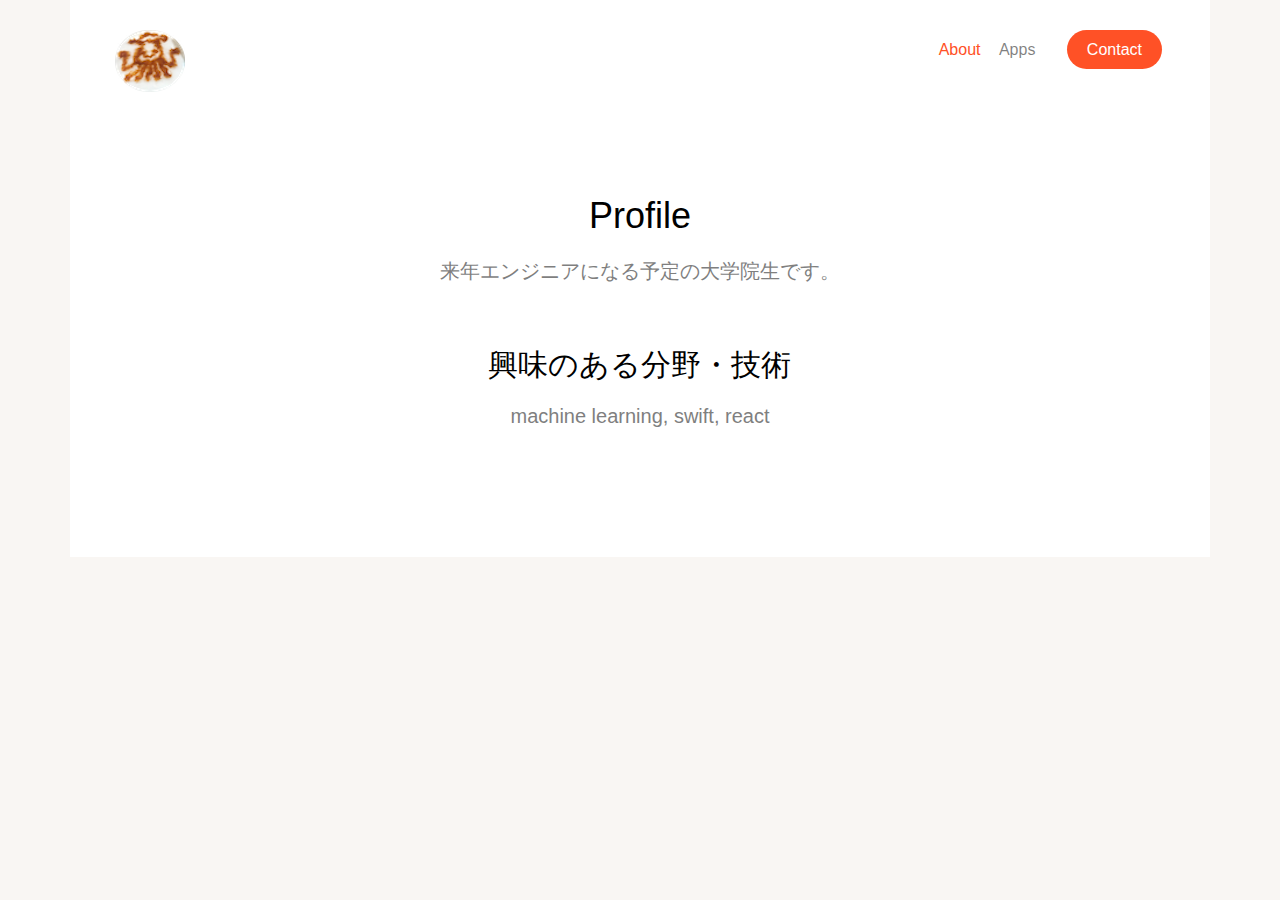
==== commit 1445228c: "ページの作成" ====
--- a/index.html
+++ b/index.html
@@ -1,19 +1,21 @@
-
 <!DOCTYPE html>
 <!--[if lt IE 7]>      <html class="no-js lt-ie9 lt-ie8 lt-ie7"> <![endif]-->
 <!--[if IE 7]>         <html class="no-js lt-ie9 lt-ie8"> <![endif]-->
 <!--[if IE 8]>         <html class="no-js lt-ie9"> <![endif]-->
-<!--[if gt IE 8]><!--> <html class="no-js"> <!--<![endif]-->
-	<head>
+<!--[if gt IE 8]><!-->
+<html class="no-js">
+<!--<![endif]-->
+
+<head>
 	<meta charset="utf-8">
 	<meta http-equiv="X-UA-Compatible" content="IE=edge">
-	<title>Cache &mdash; 100% Free Fully Responsive HTML5 Template by FREEHTML5.co</title>
+	<title>Syuniku's Page</title>
 	<meta name="viewport" content="width=device-width, initial-scale=1">
 	<meta name="description" content="Free HTML5 Template by FREEHTML5.CO" />
 	<meta name="keywords" content="free html5, free template, free bootstrap, html5, css3, mobile first, responsive" />
 	<meta name="author" content="FREEHTML5.CO" />
 
-  <!-- 
+	<!-- 
 	//////////////////////////////////////////////////////
 
 	FREE HTML5 TEMPLATE 
@@ -27,12 +29,12 @@
 	//////////////////////////////////////////////////////
 	 -->
 
-  	<!-- Facebook and Twitter integration -->
-	<meta property="og:title" content=""/>
-	<meta property="og:image" content=""/>
-	<meta property="og:url" content=""/>
-	<meta property="og:site_name" content=""/>
-	<meta property="og:description" content=""/>
+	<!-- Facebook and Twitter integration -->
+	<meta property="og:title" content="" />
+	<meta property="og:image" content="" />
+	<meta property="og:url" content="" />
+	<meta property="og:site_name" content="" />
+	<meta property="og:description" content="" />
 	<meta name="twitter:title" content="" />
 	<meta name="twitter:image" content="" />
 	<meta name="twitter:url" content="" />
@@ -40,7 +42,7 @@
 
 	<!-- Place favicon.ico and apple-touch-icon.png in the root directory -->
 	<!-- <link rel="shortcut icon" href="favicon.ico"> -->
-	
+
 	<link rel="stylesheet" href="css/animate.css">
 	<link rel="stylesheet" href="css/bootstrap.css">
 	<link rel="stylesheet" href="css/icomoon.css">
@@ -54,197 +56,119 @@
 	<script src="js/respond.min.js"></script>
 	<![endif]-->
 
-	</head>
-	<body class="boxed">
+</head>
 
+<body class="boxed">
 	<!-- Loader -->
 	<div class="fh5co-loader"></div>
 
 	<div id="wrap">
 
-	<div id="fh5co-page">
-		<header id="fh5co-header" role="banner">
-			<div class="container">
-				<a href="#" class="js-fh5co-nav-toggle fh5co-nav-toggle dark"><i></i></a>
-				<div id="fh5co-logo"><a href="index.html"><img src="images/logo.jpg" alt="Free HTML5 Website Template"></a></div>
-				<nav id="fh5co-main-nav" role="navigation">
-					<ul>
-						<li><a href="about.html">About</a></li>
-						<li class="has-sub">
-							<div class="drop-down-menu">
-								<a href="services.html">Services</a>
-								<div class="dropdown-menu-wrap">
-									<ul>
-										<li><a href="#">Web Development</a></li>
-										<li><a href="#">Web Design</a></li>
-										<li><a href="#">Graphic Design</a></li>
-										<li><a href="#">Branding</a></li>
-									</ul>
-								</div>
-							</div>
-						</li>
-						<li><a href="portfolio.html">Portfolio</a></li>
-						<li class="has-sub">
-							<div class="drop-down-menu">
-								<a href="#">Sidebars</a>
-								<div class="dropdown-menu-wrap">
-									<ul>
-										<li><a href="right-sidebar.html">Right Sidebar</a></li>
-										<li><a href="left-sidebar.html">Left Sidebar</a></li>
-										
-									</ul>
-								</div>
-							</div>
-						</li>
-						<li class="cta"><a href="contact.html">Contact</a></li>
-					</ul>
-				</nav>
-			</div>
-		</header>
-		<!-- Header -->
+		<div id="fh5co-page">
+			<header id="fh5co-header" role="banner">
+				<div class="container">
+					<a href="#" class="js-fh5co-nav-toggle fh5co-nav-toggle dark"><i></i></a>
+					<div id="fh5co-logo"><a href="index.html"><img src="images/logo.png"
+								alt="Free HTML5 Website Template"></a></div>
+					<nav id="fh5co-main-nav" role="navigation">
+						<ul>
+							<li class="active"><a href="index.html">About</a></li>
+							<li><a href="apps.html">Apps</a></li>
+							<li class="cta"><a href="contact.html">Contact</a></li>
+						</ul>
+					</nav>
+				</div>
+			</header>
+			<!-- Header -->
+			<!-- 
+			<div class="fh5co-slider">
+				<div class="container">
+					<img src="images/slider_3.jpg" alt="Free HTML5 Website Template" class="img-responsive">
+				</div>
+			</div> -->
+			<!-- Slider -->
 
-		<div class="fh5co-slider">
-			<div class="container">
-				<div class="owl-carousel owl-carousel-main">
-				  <div><img src="images/slider_1.jpg" alt="Free HTML5 Website Template"></div>
-				  <div><img src="images/slider_2.jpg" alt="Free HTML5 Website Template"></div>
-				  <div><img src="images/slider_3.jpg" alt="Free HTML5 Website Template"></div>
+			<div id="fh5co-intro" class="fh5co-section">
+				<div class="container">
+					<div class="row row-bottom-padded-sm">
+						<div class="col-md-8 col-md-offset-2 text-center ts-intro">
+							<h1>Profile</h1>
+							<p class="fh5co-lead">来年エンジニアになる予定の大学院生です。</p>
+							<p class="fh5co-lead"></p>
+						</div>
+					</div>
+
+					<div class="row row-bottom-padded-sm">
+						<div class="col-md-8 col-md-offset-2 text-center ts-intro">
+							<h2>興味のある分野・技術</h2>
+							<p class="fh5co-lead">machine learning, swift, react</p>
+						</div>
+					</div>
+
 				</div>
 			</div>
-		</div>
-		<!-- Slider -->
-		
-		<div id="fh5co-intro" class="fh5co-section">
-			<div class="container">
-				<div class="row row-bottom-padded-md">
-					<div class="col-md-8 col-md-offset-2 text-center ts-intro">
-						<h1>Keep it simple</h1>
-						<p class="fh5co-lead">Template handcrafted by <a href="http://freehtml5.co/" target="_blank">FreeHTMl5.co</a> Lorem ipsum dolor sit amet, consectetur adipisicing elit. Dolores explicabo quibusdam quae saepe non quasi quaerat adipisci eum dignissimos similique!</p>
-					</div>
-				</div>
-				<div class="row row-bottom-padded-sm">
-					<div class="col-md-4">
-						<div class="fh5co-service text-center">
-							<span class="fh5co-service-icon fh5co-icon-pentagon"><i class="icon-tools-2"></i></span>
-							<h3>Tools We Use</h3>
-							<p>Lorem ipsum dolor sit amet, consectetur adipisicing elit. Pariatur ullam unde, totam harum laboriosam dolores.</p>
+
+			<!-- <footer id="fh5co-footer" role="contentinfo">
+				<div class="container">
+					<div class="row row-bottom-padded-sm">
+						<div class="col-md-4 col-sm-12">
+							<div class="fh5co-footer-widget">
+								<h3>About Us</h3>
+								<p>Lorem ipsum dolor sit amet, consectetur adipisicing elit. Ipsum fuga rerum doloremque
+									dolore, molestias eligendi. Nulla aliquam aut doloribus tenetur repellendus omnis
+									dicta, unde magni.</p>
+							</div>
+						</div>
+						<div class="col-md-3 col-md-push-1 col-sm-12 col-sm-push-0">
+							<div class="fh5co-footer-widget">
+								<h3>Quick Links</h3>
+								<ul class="fh5co-footer-link">
+									<li><a href="#">Home</a></li>
+									<li><a href="#">Free HTML5 Template</a></li>
+									<li><a href="#">jQuery &amp; CSS3</a></li>
+									<li><a href="#">Built with Sass</a></li>
+								</ul>
+							</div>
+						</div>
+						<div class="col-md-3 col-md-push-2 col-sm-12 col-sm-push-0">
+
+							<div class="fh5co-footer-widget">
+								<h3>Follow us</h3>
+								<ul class="fh5co-social">
+									<li class="facebook"><a href="#"><i class="icon-facebook2"></i></a></li>
+									<li class="twitter"><a href="#"><i class="icon-twitter"></i></a></li>
+									<li class="linkedin"><a href="#"><i class="icon-linkedin"></i></a></li>
+									<li class="message"><a href="#"><i class="icon-mail"></i></a></li>
+								</ul>
+							</div>
 						</div>
 					</div>
-					<div class="col-md-4">
-						<div class="fh5co-service text-center">
-							<span class="fh5co-service-icon fh5co-icon-pentagon"><i class="icon-trophy22"></i></span>
-							<h3>Award Winning Company</h3>
-							<p>Lorem ipsum dolor sit amet, consectetur adipisicing elit. Pariatur ullam unde, totam harum laboriosam dolores.</p>
-						</div>
-					</div>
-					<div class="col-md-4">
-						<div class="fh5co-service text-center">
-							<span class="fh5co-service-icon fh5co-icon-pentagon"><i class="icon-profile-male"></i></span>
-							<h3>24/7 Customer Support</h3>
-							<p>Lorem ipsum dolor sit amet, consectetur adipisicing elit. Pariatur ullam unde, totam harum laboriosam dolores.</p>
+
+					<div class="row">
+						<div class="col-md-12">
+							<div class="fh5co-copyright">
+								<p class="pull-left">&copy; 2016 Free Template. All Rights Reserved. </p>
+								<p class="pull-right">Designed by <a href="http://freehtml5.co"
+										target="_blank">FreeHTML5.co</a> Demo Images: <a href="http://unsplash.com/"
+										target="_blank">Unsplash</a></p>
+							</div>
 						</div>
 					</div>
 				</div>
-				<div class="row row-bottom-padded-sm">
-					<div class="col-md-6">
-						<p><img src="images/slider_1.jpg" alt="Free HTML5 Bootstrap Template" class="img-responsive img-bordered"></p>
-					</div>
-					<div class="col-md-6 padded-top">
-						<h3>Creative Title Here</h3>
-						<p>Lorem ipsum dolor sit amet, consectetur adipisicing elit. Ipsum fuga rerum doloremque dolore, molestias eligendi. Nulla aliquam aut doloribus tenetur repellendus omnis dicta, unde magni.</p>
-						<ul class="ul_style_1">
-							<li>Lorem ipsum dolor sit amet</li>
-							<li>Consectetur adipisicing elit</li>
-							<li>Recusandae laboriosam eligendi maiores</li>
-							<li>Sapiente repudiandae perspiciatis</li>
-						</ul>
-					</div>
-				</div>
-
-				<div class="row row-bottom-padded-sm">
-					<div class="col-md-4">
-						<div class="fh5co-service text-center">
-							<img src="images/slider_1.jpg" class="img-responsive img-bordered" alt="Free HTML5 Bootstrap Template by FreeHTML5.co">
-							<h3>Graphic Design</h3>
-							<p>Lorem ipsum dolor sit amet, consectetur adipisicing elit. Pariatur ullam unde, totam harum laboriosam dolores.</p>
-						</div>
-					</div>
-					<div class="col-md-4">
-						<div class="fh5co-service text-center">
-							<img src="images/slider_2.jpg" class="img-responsive img-bordered" alt="Free HTML5 Bootstrap Template by FreeHTML5.co">
-							<h3>Web Design</h3>
-							<p>Lorem ipsum dolor sit amet, consectetur adipisicing elit. Pariatur ullam unde, totam harum laboriosam dolores.</p>
-						</div>
-					</div>
-					<div class="col-md-4">
-						<div class="fh5co-service text-center">
-							<img src="images/slider_3.jpg" class="img-responsive img-bordered" alt="Free HTML5 Bootstrap Template by FreeHTML5.co">
-							<h3>Web Development</h3>
-							<p>Lorem ipsum dolor sit amet, consectetur adipisicing elit. Pariatur ullam unde, totam harum laboriosam dolores.</p>
-						</div>
-					</div>
-				</div>
-
-			</div>
+			</footer> -->
 		</div>
-
-		<footer id="fh5co-footer" role="contentinfo">
-			<div class="container">
-				<div class="row row-bottom-padded-sm">
-					<div class="col-md-4 col-sm-12">
-						<div class="fh5co-footer-widget">
-							<h3>About Us</h3>
-							<p>Lorem ipsum dolor sit amet, consectetur adipisicing elit. Ipsum fuga rerum doloremque dolore, molestias eligendi. Nulla aliquam aut doloribus tenetur repellendus omnis dicta, unde magni.</p>
-						</div>
-					</div>
-					<div class="col-md-3 col-md-push-1 col-sm-12 col-sm-push-0">
-						<div class="fh5co-footer-widget">
-							<h3>Quick Links</h3>
-							<ul class="fh5co-footer-link">
-								<li><a href="#">Home</a></li>
-								<li><a href="#">Free HTML5 Template</a></li>
-								<li><a href="#">jQuery &amp; CSS3</a></li>
-								<li><a href="#">Built with Sass</a></li>
-							</ul>
-						</div>
-					</div>
-					<div class="col-md-3 col-md-push-2 col-sm-12 col-sm-push-0">
-						
-						<div class="fh5co-footer-widget">
-							<h3>Follow us</h3>
-							<ul class="fh5co-social">
-								<li class="facebook"><a href="#"><i class="icon-facebook2"></i></a></li>
-								<li class="twitter"><a href="#"><i class="icon-twitter"></i></a></li>
-								<li class="linkedin"><a href="#"><i class="icon-linkedin"></i></a></li>
-								<li class="message"><a href="#"><i class="icon-mail"></i></a></li>
-							</ul>
-						</div>
-					</div>
-				</div>
-
-				<div class="row">
-					<div class="col-md-12">
-						<div class="fh5co-copyright">
-							<p class="pull-left">&copy; 2016 Free Template. All Rights Reserved. </p>
-							<p class="pull-right">Designed by <a href="http://freehtml5.co" target="_blank">FreeHTML5.co</a> Demo Images: <a href="http://unsplash.com/" target="_blank">Unsplash</a></p>
-						</div>
-					</div>
-				</div>
-			</div>
-		</footer>
-	</div>
 	</div>
 
 	<div class="gototop js-top">
 		<a href="#" class="js-gotop"><i class="icon-chevron-down"></i></a>
 	</div>
-	
+
 	<script src="js/jquery.min.js"></script>
 	<script src="js/jquery.easing.1.3.js"></script>
 	<script src="js/bootstrap.min.js"></script>
 	<script src="js/owl.carousel.min.js"></script>
 	<script src="js/main.js"></script>
 
-	</body>
-</html>
+</body>
 
+</html>--- a/css/style.css
+++ b/css/style.css
@@ -1,7 +1,11 @@
 @font-face {
-  font-family: 'icomoon';
+  font-family: "icomoon";
   src: url("../fonts/icomoon/icomoon.eot?stsype");
-  src: url("../fonts/icomoon/icomoon.eot?stsype#iefix") format("embedded-opentype"), url("../fonts/icomoon/icomoon.ttf?stsype") format("truetype"), url("../fonts/icomoon/icomoon.woff?stsype") format("woff"), url("../fonts/icomoon/icomoon.svg?stsype#icomoon") format("svg");
+  src: url("../fonts/icomoon/icomoon.eot?stsype#iefix")
+      format("embedded-opentype"),
+    url("../fonts/icomoon/icomoon.ttf?stsype") format("truetype"),
+    url("../fonts/icomoon/icomoon.woff?stsype") format("woff"),
+    url("../fonts/icomoon/icomoon.svg?stsype#icomoon") format("svg");
   font-weight: normal;
   font-style: normal;
 }
@@ -33,13 +37,15 @@
 }
 
 a {
-  color: #FF5126;
+  color: #ff5126;
   -webkit-transition: 0.5s;
   -o-transition: 0.5s;
   transition: 0.5s;
 }
-a:hover, a:active, a:focus {
-  color: #FF5126;
+a:hover,
+a:active,
+a:focus {
+  color: #ff5126;
   outline: none;
   text-decoration: none;
 }
@@ -48,7 +54,12 @@
   margin: 0 0 30px 0;
 }
 
-h1, h2, h3, h4, h5, h6 {
+h1,
+h2,
+h3,
+h4,
+h5,
+h6 {
   color: #000;
   font-family: "Work Sans", Arial, sans-serif;
   font-weight: 400;
@@ -58,17 +69,17 @@
 
 ::-webkit-selection {
   color: #fff;
-  background: #FF5126;
+  background: #ff5126;
 }
 
 ::-moz-selection {
   color: #fff;
-  background: #FF5126;
+  background: #ff5126;
 }
 
 ::selection {
   color: #fff;
-  background: #FF5126;
+  background: #ff5126;
 }
 
 #wrap {
@@ -101,27 +112,33 @@
 .btn.btn-lg {
   padding: 18px 36px !important;
 }
-.btn:hover, .btn:active, .btn:focus {
+.btn:hover,
+.btn:active,
+.btn:focus {
   box-shadow: none !important;
   outline: none !important;
 }
 
 .btn-primary {
-  background: #FF5126;
-  color: #fff;
-  border: 2px solid #FF5126;
-}
-.btn-primary:hover, .btn-primary:focus, .btn-primary:active {
+  background: #ff5126;
+  color: #fff;
+  border: 2px solid #ff5126;
+}
+.btn-primary:hover,
+.btn-primary:focus,
+.btn-primary:active {
   background: #ff6540 !important;
   border-color: #ff6540 !important;
 }
 .btn-primary.btn-outline {
   background: transparent;
-  color: #FF5126;
-  border: 2px solid #FF5126;
-}
-.btn-primary.btn-outline:hover, .btn-primary.btn-outline:focus, .btn-primary.btn-outline:active {
-  background: #FF5126;
+  color: #ff5126;
+  border: 2px solid #ff5126;
+}
+.btn-primary.btn-outline:hover,
+.btn-primary.btn-outline:focus,
+.btn-primary.btn-outline:active {
+  background: #ff5126;
   color: #fff;
 }
 
@@ -130,7 +147,9 @@
   color: #fff;
   border: 2px solid #5cb85c;
 }
-.btn-success:hover, .btn-success:focus, .btn-success:active {
+.btn-success:hover,
+.btn-success:focus,
+.btn-success:active {
   background: #4cae4c !important;
   border-color: #4cae4c !important;
 }
@@ -139,7 +158,9 @@
   color: #5cb85c;
   border: 2px solid #5cb85c;
 }
-.btn-success.btn-outline:hover, .btn-success.btn-outline:focus, .btn-success.btn-outline:active {
+.btn-success.btn-outline:hover,
+.btn-success.btn-outline:focus,
+.btn-success.btn-outline:active {
   background: #5cb85c;
   color: #fff;
 }
@@ -149,7 +170,9 @@
   color: #fff;
   border: 2px solid #5bc0de;
 }
-.btn-info:hover, .btn-info:focus, .btn-info:active {
+.btn-info:hover,
+.btn-info:focus,
+.btn-info:active {
   background: #46b8da !important;
   border-color: #46b8da !important;
 }
@@ -158,7 +181,9 @@
   color: #5bc0de;
   border: 2px solid #5bc0de;
 }
-.btn-info.btn-outline:hover, .btn-info.btn-outline:focus, .btn-info.btn-outline:active {
+.btn-info.btn-outline:hover,
+.btn-info.btn-outline:focus,
+.btn-info.btn-outline:active {
   background: #5bc0de;
   color: #fff;
 }
@@ -168,7 +193,9 @@
   color: #fff;
   border: 2px solid #f0ad4e;
 }
-.btn-warning:hover, .btn-warning:focus, .btn-warning:active {
+.btn-warning:hover,
+.btn-warning:focus,
+.btn-warning:active {
   background: #eea236 !important;
   border-color: #eea236 !important;
 }
@@ -177,7 +204,9 @@
   color: #f0ad4e;
   border: 2px solid #f0ad4e;
 }
-.btn-warning.btn-outline:hover, .btn-warning.btn-outline:focus, .btn-warning.btn-outline:active {
+.btn-warning.btn-outline:hover,
+.btn-warning.btn-outline:focus,
+.btn-warning.btn-outline:active {
   background: #f0ad4e;
   color: #fff;
 }
@@ -187,7 +216,9 @@
   color: #fff;
   border: 2px solid #d9534f;
 }
-.btn-danger:hover, .btn-danger:focus, .btn-danger:active {
+.btn-danger:hover,
+.btn-danger:focus,
+.btn-danger:active {
   background: #d43f3a !important;
   border-color: #d43f3a !important;
 }
@@ -196,7 +227,9 @@
   color: #d9534f;
   border: 2px solid #d9534f;
 }
-.btn-danger.btn-outline:hover, .btn-danger.btn-outline:focus, .btn-danger.btn-outline:active {
+.btn-danger.btn-outline:hover,
+.btn-danger.btn-outline:focus,
+.btn-danger.btn-outline:active {
   background: #d9534f;
   color: #fff;
 }
@@ -209,7 +242,9 @@
   -o-transition: 0.3s;
   transition: 0.3s;
 }
-.btn-outline:hover, .btn-outline:focus, .btn-outline:active {
+.btn-outline:hover,
+.btn-outline:focus,
+.btn-outline:active {
   box-shadow: none;
 }
 
@@ -232,7 +267,7 @@
   right: 0;
   top: 50%;
   margin-top: -6px;
-  font-family: 'icomoon';
+  font-family: "icomoon";
   speak: none;
   font-style: normal;
   font-weight: normal;
@@ -259,10 +294,11 @@
   -ms-border-radius: 0px;
   border-radius: 0px;
 }
-.form-control:active, .form-control:focus {
+.form-control:active,
+.form-control:focus {
   outline: none;
   box-shadow: none;
-  border-color: #FF5126;
+  border-color: #ff5126;
 }
 
 .form-group label {
@@ -326,15 +362,17 @@
   padding: 15px 7px;
   line-height: 1.2;
 }
-#fh5co-header #fh5co-main-nav ul li a:hover, #fh5co-header #fh5co-main-nav ul li a:active, #fh5co-header #fh5co-main-nav ul li a:focus {
-  color: #FF5126;
+#fh5co-header #fh5co-main-nav ul li a:hover,
+#fh5co-header #fh5co-main-nav ul li a:active,
+#fh5co-header #fh5co-main-nav ul li a:focus {
+  color: #ff5126;
 }
 #fh5co-header #fh5co-main-nav ul li.cta {
   margin-left: 20px;
 }
 #fh5co-header #fh5co-main-nav ul li.cta a {
   padding: 10px 20px;
-  background: #FF5126;
+  background: #ff5126;
   color: #fff;
   display: -moz-inline-stack;
   display: inline-block;
@@ -353,7 +391,7 @@
   padding-right: 19px;
 }
 #fh5co-header #fh5co-main-nav ul li.has-sub > div > a:after {
-  font-family: 'icomoon';
+  font-family: "icomoon";
   speak: none;
   font-style: normal;
   font-weight: normal;
@@ -372,13 +410,18 @@
   color: #b3b3b3;
 }
 #fh5co-header #fh5co-main-nav ul li.has-sub > div > a:hover:after {
-  color: #FF5126;
+  color: #ff5126;
 }
 #fh5co-header #fh5co-main-nav ul li.has-sub .drop-down-menu {
   position: relative;
   padding: 15px 7px;
 }
-#fh5co-header #fh5co-main-nav ul li.has-sub .drop-down-menu .dropdown-menu-wrap {
+#fh5co-header
+  #fh5co-main-nav
+  ul
+  li.has-sub
+  .drop-down-menu
+  .dropdown-menu-wrap {
   position: absolute;
   z-index: 1001;
   visibility: hidden;
@@ -402,7 +445,12 @@
   -ms-border-radius: 4px;
   border-radius: 4px;
 }
-#fh5co-header #fh5co-main-nav ul li.has-sub .drop-down-menu .dropdown-menu-wrap:before {
+#fh5co-header
+  #fh5co-main-nav
+  ul
+  li.has-sub
+  .drop-down-menu
+  .dropdown-menu-wrap:before {
   bottom: 100%;
   left: 50%;
   border: solid transparent;
@@ -415,21 +463,47 @@
   border-width: 10px;
   margin-left: -10px;
 }
-#fh5co-header #fh5co-main-nav ul li.has-sub .drop-down-menu .dropdown-menu-wrap ul {
+#fh5co-header
+  #fh5co-main-nav
+  ul
+  li.has-sub
+  .drop-down-menu
+  .dropdown-menu-wrap
+  ul {
   padding: 0;
   margin: 0;
 }
-#fh5co-header #fh5co-main-nav ul li.has-sub .drop-down-menu .dropdown-menu-wrap ul li {
+#fh5co-header
+  #fh5co-main-nav
+  ul
+  li.has-sub
+  .drop-down-menu
+  .dropdown-menu-wrap
+  ul
+  li {
   padding: 0;
   margin: 0;
   display: block;
   line-height: 1.5;
 }
-#fh5co-header #fh5co-main-nav ul li.has-sub .drop-down-menu .dropdown-menu-wrap ul li a {
+#fh5co-header
+  #fh5co-main-nav
+  ul
+  li.has-sub
+  .drop-down-menu
+  .dropdown-menu-wrap
+  ul
+  li
+  a {
   display: block;
   padding: 5px 0px;
 }
-#fh5co-header #fh5co-main-nav ul li.has-sub .drop-down-menu.active .dropdown-menu-wrap {
+#fh5co-header
+  #fh5co-main-nav
+  ul
+  li.has-sub
+  .drop-down-menu.active
+  .dropdown-menu-wrap {
   margin-top: 17px;
   -webkit-transition: 0.4s;
   -o-transition: 0.4s;
@@ -438,13 +512,13 @@
   opacity: 1;
 }
 #fh5co-header #fh5co-main-nav ul li.active > a {
-  color: #FF5126;
+  color: #ff5126;
 }
 #fh5co-header #fh5co-main-nav ul li.has-sub.active .drop-down-menu > a {
-  color: #FF5126;
+  color: #ff5126;
 }
 #fh5co-header #fh5co-main-nav ul li.has-sub.active .drop-down-menu > a:after {
-  color: #FF5126;
+  color: #ff5126;
 }
 
 #fh5co-intro {
@@ -478,7 +552,8 @@
 .fh5co-map {
   position: relative;
 }
-.fh5co-map form, .fh5co-map .row {
+.fh5co-map form,
+.fh5co-map .row {
   padding-top: 0;
   margin-top: 0;
 }
@@ -507,7 +582,7 @@
   -ms-transition: all 0.3s ease 0s;
   -o-transition: all 0.3s ease 0s;
   transition: all 0.3s ease 0s;
-  background: #FF5126;
+  background: #ff5126;
   text-align: center;
   display: -moz-inline-stack;
   display: inline-block;
@@ -548,13 +623,13 @@
   border-left: 45px solid transparent;
   border-right: 45px solid transparent;
   top: -30px;
-  border-bottom: 30px solid #FF5126;
+  border-bottom: 30px solid #ff5126;
 }
 .fh5co-service-icon:after {
   border-left: 45px solid transparent;
   border-right: 45px solid transparent;
   bottom: -30px;
-  border-top: 30px solid #FF5126;
+  border-top: 30px solid #ff5126;
 }
 .fh5co-service-icon i {
   font-size: 46px;
@@ -562,7 +637,8 @@
   color: #fff;
 }
 
-.fh5co-form-control:focus, .fh5co-form-control:active {
+.fh5co-form-control:focus,
+.fh5co-form-control:active {
   outline: none;
   border: none;
 }
@@ -608,18 +684,20 @@
   -ms-border-radius: 3px;
   border-radius: 3px;
 }
-.fh5co-form-locator .input-field:focus, .fh5co-form-locator .input-field:active {
+.fh5co-form-locator .input-field:focus,
+.fh5co-form-locator .input-field:active {
   border: 1px solid #b3b3b3;
   outline: none;
 }
-.fh5co-form-locator input, .fh5co-form-locator select {
+.fh5co-form-locator input,
+.fh5co-form-locator select {
   margin: 0;
   width: 32%;
   float: left;
 }
 .fh5co-form-locator input[type="submit"] {
   width: 32%;
-  background: #FCEDDA;
+  background: #fcedda;
   color: #fff;
   -webkit-border-radius: 4px;
   -moz-border-radius: 4px;
@@ -630,7 +708,9 @@
   float: right;
   font-size: 16px;
 }
-.fh5co-form-locator input[type="submit"]:hover, .fh5co-form-locator input[type="submit"]:focus, .fh5co-form-locator input[type="submit"]:active {
+.fh5co-form-locator input[type="submit"]:hover,
+.fh5co-form-locator input[type="submit"]:focus,
+.fh5co-form-locator input[type="submit"]:active {
   background: #fdf4e8 !important;
 }
 
@@ -684,7 +764,8 @@
   -ms-border-radius: 3px;
   border-radius: 3px;
 }
-.fh5co-location-result-options .input-field:focus, .fh5co-location-result-options .input-field:active {
+.fh5co-location-result-options .input-field:focus,
+.fh5co-location-result-options .input-field:active {
   border: 1px solid #b3b3b3;
   outline: none;
 }
@@ -692,7 +773,9 @@
   position: relative;
   background: transparent;
 }
-.fh5co-location-result-options .col-1, .fh5co-location-result-options .col-2, .fh5co-location-result-options .col-3 {
+.fh5co-location-result-options .col-1,
+.fh5co-location-result-options .col-2,
+.fh5co-location-result-options .col-3 {
   float: left;
   vertical-align: middle;
 }
@@ -721,7 +804,8 @@
   background: #2595ff;
   color: #fff;
 }
-.fh5co-table thead tr th, .fh5co-table thead tr td {
+.fh5co-table thead tr th,
+.fh5co-table thead tr td {
   border-bottom: none;
 }
 .fh5co-table thead tr th {
@@ -730,13 +814,15 @@
   padding-left: 20px;
   padding-right: 20px;
 }
-.fh5co-table tbody tr th, .fh5co-table tbody tr td {
+.fh5co-table tbody tr th,
+.fh5co-table tbody tr td {
   padding-top: 30px;
   padding-bottom: 30px;
   padding-left: 20px;
   padding-right: 20px;
 }
-.fh5co-table tbody tr:first-child th, .fh5co-table tbody tr:first-child td {
+.fh5co-table tbody tr:first-child th,
+.fh5co-table tbody tr:first-child td {
   border-top: none;
 }
 
@@ -746,15 +832,15 @@
   width: 100%;
 }
 .owl-dots .owl-dot > span {
-  background: #FF5126 !important;
+  background: #ff5126 !important;
 }
 .owl-dots .owl-dot.active > span {
   background: transparent !important;
-  border: 2px solid #FF5126;
+  border: 2px solid #ff5126;
 }
 .owl-dots .owl-dot:hover > span {
   background: transparent !important;
-  border: 2px solid #FF5126;
+  border: 2px solid #ff5126;
 }
 
 #fh5co-footer {
@@ -819,16 +905,16 @@
   *display: inline;
 }
 .fh5co-social li.facebook a {
-  background: #FF5126;
+  background: #ff5126;
 }
 .fh5co-social li.twitter a {
-  background: #FF5126;
+  background: #ff5126;
 }
 .fh5co-social li.linkedin a {
-  background: #FF5126;
+  background: #ff5126;
 }
 .fh5co-social li.message a {
-  background: #FF5126;
+  background: #ff5126;
 }
 
 .img-bordered {
@@ -853,7 +939,7 @@
   list-style: none;
 }
 .ul_style_1 li:before {
-  font-family: 'icomoon';
+  font-family: "icomoon";
   speak: none;
   font-style: normal;
   font-weight: normal;
@@ -865,13 +951,14 @@
   -moz-osx-font-smoothing: grayscale;
   content: "\e926";
   position: absolute;
-  top: .1em;
+  top: 0.1em;
   left: 0;
   font-size: 20px;
-  color: #FF5126;
-}
-
-#fh5co-page, #fh5co-offcanvas {
+  color: #ff5126;
+}
+
+#fh5co-page,
+#fh5co-offcanvas {
   -webkit-transition: 0.5s;
   -o-transition: 0.5s;
   transition: 0.5s;
@@ -945,13 +1032,13 @@
   padding-bottom: 10px;
 }
 #fh5co-offcanvas ul li a:hover {
-  color: #FF5126;
+  color: #ff5126;
 }
 #fh5co-offcanvas ul li.active > a {
-  color: #FF5126;
+  color: #ff5126;
 }
 #fh5co-offcanvas ul li.has-sub.active > .drop-down-menu > a {
-  color: #FF5126;
+  color: #ff5126;
 }
 #fh5co-offcanvas ul li.cta {
   margin-left: 0;
@@ -964,8 +1051,8 @@
   padding-right: 16px !important;
   padding-top: 7px !important;
   padding-bottom: 7px !important;
-  background: #FCEDDA;
-  border: 2px solid #FCEDDA;
+  background: #fcedda;
+  border: 2px solid #fcedda;
   color: #fff !important;
   -webkit-border-radius: 30px;
   -moz-border-radius: 30px;
@@ -995,13 +1082,17 @@
   cursor: pointer;
   text-decoration: none;
 }
-.fh5co-nav-toggle.active i::before, .fh5co-nav-toggle.active i::after {
+.fh5co-nav-toggle.active i::before,
+.fh5co-nav-toggle.active i::after {
   background: #000;
 }
-.fh5co-nav-toggle.dark.active i::before, .fh5co-nav-toggle.dark.active i::after {
+.fh5co-nav-toggle.dark.active i::before,
+.fh5co-nav-toggle.dark.active i::after {
   background: #000;
 }
-.fh5co-nav-toggle:hover, .fh5co-nav-toggle:focus, .fh5co-nav-toggle:active {
+.fh5co-nav-toggle:hover,
+.fh5co-nav-toggle:focus,
+.fh5co-nav-toggle:active {
   outline: none;
   border-bottom: none !important;
 }
@@ -1014,14 +1105,15 @@
   width: 30px;
   height: 2px;
   color: #000;
-  font: bold 14px/.4 Helvetica;
+  font: bold 14px/0.4 Helvetica;
   text-transform: uppercase;
   text-indent: -55px;
   background: #000;
-  transition: all .2s ease-out;
-}
-.fh5co-nav-toggle i::before, .fh5co-nav-toggle i::after {
-  content: '';
+  transition: all 0.2s ease-out;
+}
+.fh5co-nav-toggle i::before,
+.fh5co-nav-toggle i::after {
+  content: "";
   width: 30px;
   height: 2px;
   background: #000;
@@ -1035,9 +1127,10 @@
   position: relative;
   color: #000;
   background: #000;
-  transition: all .2s ease-out;
-}
-.fh5co-nav-toggle.dark i::before, .fh5co-nav-toggle.dark i::after {
+  transition: all 0.2s ease-out;
+}
+.fh5co-nav-toggle.dark i::before,
+.fh5co-nav-toggle.dark i::after {
   background: #000;
   -webkit-transition: 0.2s;
   -o-transition: 0.2s;
@@ -1142,7 +1235,8 @@
   font-size: 26px;
 }
 
-.fh5co-contact-info p, .fh5co-contact-info address {
+.fh5co-contact-info p,
+.fh5co-contact-info address {
   margin-bottom: 10px;
 }
 
@@ -1249,9 +1343,10 @@
   /* Chrome, Safari, Opera */
   transform: rotate(180deg);
 }
-.gototop a:hover, .gototop a:active, .gototop a:focus {
+.gototop a:hover,
+.gototop a:active,
+.gototop a:focus {
   text-decoration: none;
   outline: none;
 }
-
 /*# sourceMappingURL=style.css.map */
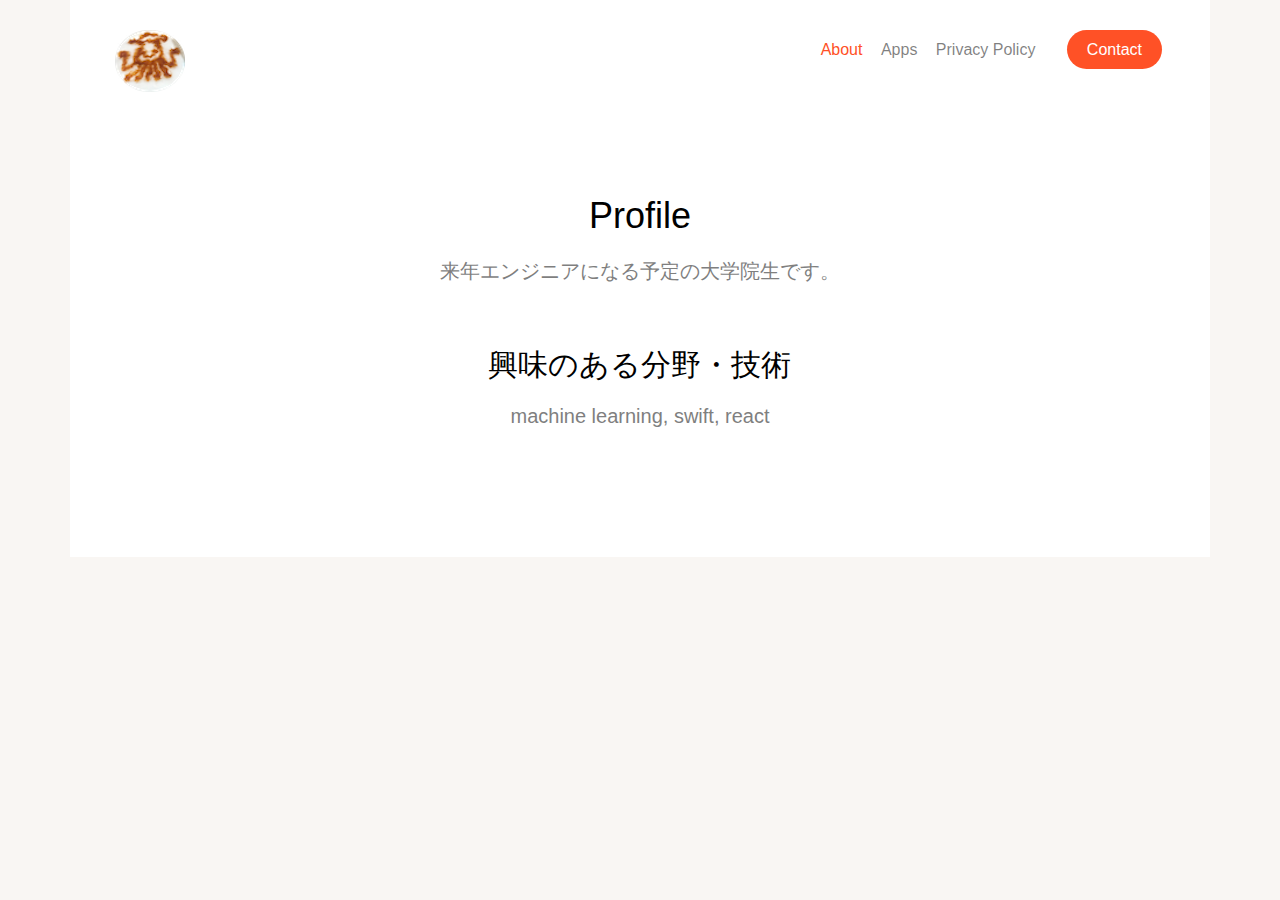
==== commit fa837eef: "add privacy-policy" ====
--- a/index.html
+++ b/index.html
@@ -74,6 +74,7 @@
 						<ul>
 							<li class="active"><a href="index.html">About</a></li>
 							<li><a href="apps.html">Apps</a></li>
+							<li><a href="privacy-policy.html">Privacy Policy</a></li>
 							<li class="cta"><a href="contact.html">Contact</a></li>
 						</ul>
 					</nav>
--- a/css/style.css
+++ b/css/style.css
@@ -1,14 +1,9 @@
 @font-face {
-  font-family: "icomoon";
+  font-family: 'icomoon';
   src: url("../fonts/icomoon/icomoon.eot?stsype");
-  src: url("../fonts/icomoon/icomoon.eot?stsype#iefix")
-      format("embedded-opentype"),
-    url("../fonts/icomoon/icomoon.ttf?stsype") format("truetype"),
-    url("../fonts/icomoon/icomoon.woff?stsype") format("woff"),
-    url("../fonts/icomoon/icomoon.svg?stsype#icomoon") format("svg");
+  src: url("../fonts/icomoon/icomoon.eot?stsype#iefix") format("embedded-opentype"), url("../fonts/icomoon/icomoon.ttf?stsype") format("truetype"), url("../fonts/icomoon/icomoon.woff?stsype") format("woff"), url("../fonts/icomoon/icomoon.svg?stsype#icomoon") format("svg");
   font-weight: normal;
-  font-style: normal;
-}
+  font-style: normal; }
 /* =======================================================
 *
 * 	Template Style 
@@ -22,71 +17,52 @@
   line-height: 1.7;
   color: #7f7f7f;
   background: #f9f6f3;
-  position: relative;
-}
-@media screen and (max-width: 768px) {
-  body {
-    overflow-x: hidden;
-  }
-}
+  position: relative; }
+  @media screen and (max-width: 768px) {
+    body {
+      overflow-x: hidden; } }
 
 .fh5co-overflow {
   overflow: hidden;
   position: relative;
-  height: 100% !important;
-}
+  height: 100% !important; }
 
 a {
-  color: #ff5126;
+  color: #FF5126;
   -webkit-transition: 0.5s;
   -o-transition: 0.5s;
-  transition: 0.5s;
-}
-a:hover,
-a:active,
-a:focus {
-  color: #ff5126;
-  outline: none;
-  text-decoration: none;
-}
+  transition: 0.5s; }
+  a:hover, a:active, a:focus {
+    color: #FF5126;
+    outline: none;
+    text-decoration: none; }
 
 p {
-  margin: 0 0 30px 0;
-}
-
-h1,
-h2,
-h3,
-h4,
-h5,
-h6 {
+  margin: 0 0 30px 0; }
+
+h1, h2, h3, h4, h5, h6 {
   color: #000;
   font-family: "Work Sans", Arial, sans-serif;
   font-weight: 400;
   margin: 0 0 20px 0;
-  padding: 0;
-}
+  padding: 0; }
 
 ::-webkit-selection {
   color: #fff;
-  background: #ff5126;
-}
+  background: #FF5126; }
 
 ::-moz-selection {
   color: #fff;
-  background: #ff5126;
-}
+  background: #FF5126; }
 
 ::selection {
   color: #fff;
-  background: #ff5126;
-}
+  background: #FF5126; }
 
 #wrap {
   overflow-x: hidden;
   position: relative;
-  z-index: 5;
-}
+  z-index: 5; }
 
 .btn {
   margin-right: 4px;
@@ -101,138 +77,91 @@
   -webkit-transition: 0.5s;
   -o-transition: 0.5s;
   transition: 0.5s;
-  padding: 8px 20px !important;
-}
-.btn.btn-sm {
-  padding: 4px 15px !important;
-}
-.btn.btn-md {
-  padding: 8px 20px !important;
-}
-.btn.btn-lg {
-  padding: 18px 36px !important;
-}
-.btn:hover,
-.btn:active,
-.btn:focus {
-  box-shadow: none !important;
-  outline: none !important;
-}
+  padding: 8px 20px !important; }
+  .btn.btn-sm {
+    padding: 4px 15px !important; }
+  .btn.btn-md {
+    padding: 8px 20px !important; }
+  .btn.btn-lg {
+    padding: 18px 36px !important; }
+  .btn:hover, .btn:active, .btn:focus {
+    box-shadow: none !important;
+    outline: none !important; }
 
 .btn-primary {
-  background: #ff5126;
+  background: #FF5126;
   color: #fff;
-  border: 2px solid #ff5126;
-}
-.btn-primary:hover,
-.btn-primary:focus,
-.btn-primary:active {
-  background: #ff6540 !important;
-  border-color: #ff6540 !important;
-}
-.btn-primary.btn-outline {
-  background: transparent;
-  color: #ff5126;
-  border: 2px solid #ff5126;
-}
-.btn-primary.btn-outline:hover,
-.btn-primary.btn-outline:focus,
-.btn-primary.btn-outline:active {
-  background: #ff5126;
-  color: #fff;
-}
+  border: 2px solid #FF5126; }
+  .btn-primary:hover, .btn-primary:focus, .btn-primary:active {
+    background: #ff6540 !important;
+    border-color: #ff6540 !important; }
+  .btn-primary.btn-outline {
+    background: transparent;
+    color: #FF5126;
+    border: 2px solid #FF5126; }
+    .btn-primary.btn-outline:hover, .btn-primary.btn-outline:focus, .btn-primary.btn-outline:active {
+      background: #FF5126;
+      color: #fff; }
 
 .btn-success {
   background: #5cb85c;
   color: #fff;
-  border: 2px solid #5cb85c;
-}
-.btn-success:hover,
-.btn-success:focus,
-.btn-success:active {
-  background: #4cae4c !important;
-  border-color: #4cae4c !important;
-}
-.btn-success.btn-outline {
-  background: transparent;
-  color: #5cb85c;
-  border: 2px solid #5cb85c;
-}
-.btn-success.btn-outline:hover,
-.btn-success.btn-outline:focus,
-.btn-success.btn-outline:active {
-  background: #5cb85c;
-  color: #fff;
-}
+  border: 2px solid #5cb85c; }
+  .btn-success:hover, .btn-success:focus, .btn-success:active {
+    background: #4cae4c !important;
+    border-color: #4cae4c !important; }
+  .btn-success.btn-outline {
+    background: transparent;
+    color: #5cb85c;
+    border: 2px solid #5cb85c; }
+    .btn-success.btn-outline:hover, .btn-success.btn-outline:focus, .btn-success.btn-outline:active {
+      background: #5cb85c;
+      color: #fff; }
 
 .btn-info {
   background: #5bc0de;
   color: #fff;
-  border: 2px solid #5bc0de;
-}
-.btn-info:hover,
-.btn-info:focus,
-.btn-info:active {
-  background: #46b8da !important;
-  border-color: #46b8da !important;
-}
-.btn-info.btn-outline {
-  background: transparent;
-  color: #5bc0de;
-  border: 2px solid #5bc0de;
-}
-.btn-info.btn-outline:hover,
-.btn-info.btn-outline:focus,
-.btn-info.btn-outline:active {
-  background: #5bc0de;
-  color: #fff;
-}
+  border: 2px solid #5bc0de; }
+  .btn-info:hover, .btn-info:focus, .btn-info:active {
+    background: #46b8da !important;
+    border-color: #46b8da !important; }
+  .btn-info.btn-outline {
+    background: transparent;
+    color: #5bc0de;
+    border: 2px solid #5bc0de; }
+    .btn-info.btn-outline:hover, .btn-info.btn-outline:focus, .btn-info.btn-outline:active {
+      background: #5bc0de;
+      color: #fff; }
 
 .btn-warning {
   background: #f0ad4e;
   color: #fff;
-  border: 2px solid #f0ad4e;
-}
-.btn-warning:hover,
-.btn-warning:focus,
-.btn-warning:active {
-  background: #eea236 !important;
-  border-color: #eea236 !important;
-}
-.btn-warning.btn-outline {
-  background: transparent;
-  color: #f0ad4e;
-  border: 2px solid #f0ad4e;
-}
-.btn-warning.btn-outline:hover,
-.btn-warning.btn-outline:focus,
-.btn-warning.btn-outline:active {
-  background: #f0ad4e;
-  color: #fff;
-}
+  border: 2px solid #f0ad4e; }
+  .btn-warning:hover, .btn-warning:focus, .btn-warning:active {
+    background: #eea236 !important;
+    border-color: #eea236 !important; }
+  .btn-warning.btn-outline {
+    background: transparent;
+    color: #f0ad4e;
+    border: 2px solid #f0ad4e; }
+    .btn-warning.btn-outline:hover, .btn-warning.btn-outline:focus, .btn-warning.btn-outline:active {
+      background: #f0ad4e;
+      color: #fff; }
 
 .btn-danger {
   background: #d9534f;
   color: #fff;
-  border: 2px solid #d9534f;
-}
-.btn-danger:hover,
-.btn-danger:focus,
-.btn-danger:active {
-  background: #d43f3a !important;
-  border-color: #d43f3a !important;
-}
-.btn-danger.btn-outline {
-  background: transparent;
-  color: #d9534f;
-  border: 2px solid #d9534f;
-}
-.btn-danger.btn-outline:hover,
-.btn-danger.btn-outline:focus,
-.btn-danger.btn-outline:active {
-  background: #d9534f;
-  color: #fff;
-}
+  border: 2px solid #d9534f; }
+  .btn-danger:hover, .btn-danger:focus, .btn-danger:active {
+    background: #d43f3a !important;
+    border-color: #d43f3a !important; }
+  .btn-danger.btn-outline {
+    background: transparent;
+    color: #d9534f;
+    border: 2px solid #d9534f; }
+    .btn-danger.btn-outline:hover, .btn-danger.btn-outline:focus, .btn-danger.btn-outline:active {
+      background: #d9534f;
+      color: #fff; }
 
 .btn-outline {
   background: none;
@@ -240,13 +169,9 @@
   font-size: 16px;
   -webkit-transition: 0.3s;
   -o-transition: 0.3s;
-  transition: 0.3s;
-}
-.btn-outline:hover,
-.btn-outline:focus,
-.btn-outline:active {
-  box-shadow: none;
-}
+  transition: 0.3s; }
+  .btn-outline:hover, .btn-outline:focus, .btn-outline:active {
+    box-shadow: none; }
 
 .link-with-icon {
   padding-right: 20px;
@@ -257,29 +182,26 @@
   *display: inline;
   -webkit-transition: 0.3s;
   -o-transition: 0.3s;
-  transition: 0.3s;
-}
-.link-with-icon:hover {
-  padding-right: 30px;
-}
-.link-with-icon:after {
-  position: absolute;
-  right: 0;
-  top: 50%;
-  margin-top: -6px;
-  font-family: "icomoon";
-  speak: none;
-  font-style: normal;
-  font-weight: normal;
-  font-variant: normal;
-  text-transform: none;
-  line-height: 1;
-  /* Better Font Rendering =========== */
-  -webkit-font-smoothing: antialiased;
-  -moz-osx-font-smoothing: grayscale;
-  content: "\f054";
-  font-size: 12px;
-}
+  transition: 0.3s; }
+  .link-with-icon:hover {
+    padding-right: 30px; }
+  .link-with-icon:after {
+    position: absolute;
+    right: 0;
+    top: 50%;
+    margin-top: -6px;
+    font-family: 'icomoon';
+    speak: none;
+    font-style: normal;
+    font-weight: normal;
+    font-variant: normal;
+    text-transform: none;
+    line-height: 1;
+    /* Better Font Rendering =========== */
+    -webkit-font-smoothing: antialiased;
+    -moz-osx-font-smoothing: grayscale;
+    content: "\f054";
+    font-size: 12px; }
 
 .form-control {
   -webkit-appearance: none;
@@ -292,284 +214,199 @@
   -webkit-border-radius: 0px;
   -moz-border-radius: 0px;
   -ms-border-radius: 0px;
-  border-radius: 0px;
-}
-.form-control:active,
-.form-control:focus {
-  outline: none;
-  box-shadow: none;
-  border-color: #ff5126;
-}
+  border-radius: 0px; }
+  .form-control:active, .form-control:focus {
+    outline: none;
+    box-shadow: none;
+    border-color: #FF5126; }
 
 .form-group label {
-  font-weight: normal;
-}
+  font-weight: normal; }
 
 .boxed #fh5co-page {
   max-width: 1140px;
   margin: 0 auto;
-  background: #fff;
-}
-@media screen and (max-width: 1200px) {
-  .boxed #fh5co-page {
-    max-width: 1000px;
-  }
-}
-.boxed #fh5co-page .container {
-  max-width: 1060px;
-  margin: 0 auto;
-}
-@media screen and (max-width: 1200px) {
+  background: #fff; }
+  @media screen and (max-width: 1200px) {
+    .boxed #fh5co-page {
+      max-width: 1000px; } }
   .boxed #fh5co-page .container {
-    max-width: 960px;
-  }
-}
+    max-width: 1060px;
+    margin: 0 auto; }
+    @media screen and (max-width: 1200px) {
+      .boxed #fh5co-page .container {
+        max-width: 960px; } }
 
 #fh5co-header {
   padding: 30px 0;
-  margin-bottom: 10px;
-}
-#fh5co-header #fh5co-logo {
-  float: left;
-  margin-left: -10px;
-}
-#fh5co-header #fh5co-main-nav {
-  float: right;
-  margin-right: -7px;
-}
-@media screen and (max-width: 768px) {
+  margin-bottom: 10px; }
+  #fh5co-header #fh5co-logo {
+    float: left;
+    margin-left: -10px; }
   #fh5co-header #fh5co-main-nav {
-    display: none;
-  }
-}
-#fh5co-header #fh5co-main-nav ul {
-  margin: 0px 0 0 0;
-  padding: 0;
-}
-#fh5co-header #fh5co-main-nav ul li {
-  display: -moz-inline-stack;
-  display: inline-block;
-  zoom: 1;
-  *display: inline;
-  margin: 0;
-  padding: 0;
-}
-#fh5co-header #fh5co-main-nav ul li a {
-  font-size: 16px;
-  text-decoration: none;
-  color: rgba(0, 0, 0, 0.5);
-  font-weight: 400;
-  padding: 15px 7px;
-  line-height: 1.2;
-}
-#fh5co-header #fh5co-main-nav ul li a:hover,
-#fh5co-header #fh5co-main-nav ul li a:active,
-#fh5co-header #fh5co-main-nav ul li a:focus {
-  color: #ff5126;
-}
-#fh5co-header #fh5co-main-nav ul li.cta {
-  margin-left: 20px;
-}
-#fh5co-header #fh5co-main-nav ul li.cta a {
-  padding: 10px 20px;
-  background: #ff5126;
-  color: #fff;
-  display: -moz-inline-stack;
-  display: inline-block;
-  zoom: 1;
-  *display: inline;
-  -webkit-border-radius: 30px;
-  -moz-border-radius: 30px;
-  -ms-border-radius: 30px;
-  border-radius: 30px;
-}
-#fh5co-header #fh5co-main-nav ul li.cta a:hover {
-  background: #ff5d35;
-}
-#fh5co-header #fh5co-main-nav ul li.has-sub > div > a {
-  position: relative;
-  padding-right: 19px;
-}
-#fh5co-header #fh5co-main-nav ul li.has-sub > div > a:after {
-  font-family: "icomoon";
-  speak: none;
-  font-style: normal;
-  font-weight: normal;
-  font-variant: normal;
-  text-transform: none;
-  line-height: 1;
-  /* Better Font Rendering =========== */
-  -webkit-font-smoothing: antialiased;
-  -moz-osx-font-smoothing: grayscale;
-  content: "\e921";
-  position: absolute;
-  right: 0;
-  top: 50%;
-  margin-top: -9px;
-  font-size: 18px;
-  color: #b3b3b3;
-}
-#fh5co-header #fh5co-main-nav ul li.has-sub > div > a:hover:after {
-  color: #ff5126;
-}
-#fh5co-header #fh5co-main-nav ul li.has-sub .drop-down-menu {
-  position: relative;
-  padding: 15px 7px;
-}
-#fh5co-header
-  #fh5co-main-nav
-  ul
-  li.has-sub
-  .drop-down-menu
-  .dropdown-menu-wrap {
-  position: absolute;
-  z-index: 1001;
-  visibility: hidden;
-  opacity: 0;
-  background: #fff;
-  -webkit-box-shadow: 0px 0px 20px 0px rgba(0, 0, 0, 0.15);
-  -moz-box-shadow: 0px 0px 20px 0px rgba(0, 0, 0, 0.15);
-  -ms-box-shadow: 0px 0px 20px 0px rgba(0, 0, 0, 0.15);
-  -o-box-shadow: 0px 0px 20px 0px rgba(0, 0, 0, 0.15);
-  box-shadow: 0px 0px 20px 0px rgba(0, 0, 0, 0.15);
-  padding: 20px;
-  width: 190px;
-  left: 50%;
-  margin-left: -95px;
-  margin-top: 17px;
-  -webkit-transition: 0.2s;
-  -o-transition: 0.2s;
-  transition: 0.2s;
-  -webkit-border-radius: 4px;
-  -moz-border-radius: 4px;
-  -ms-border-radius: 4px;
-  border-radius: 4px;
-}
-#fh5co-header
-  #fh5co-main-nav
-  ul
-  li.has-sub
-  .drop-down-menu
-  .dropdown-menu-wrap:before {
-  bottom: 100%;
-  left: 50%;
-  border: solid transparent;
-  content: " ";
-  height: 0;
-  width: 0;
-  position: absolute;
-  pointer-events: none;
-  border-bottom-color: #fff;
-  border-width: 10px;
-  margin-left: -10px;
-}
-#fh5co-header
-  #fh5co-main-nav
-  ul
-  li.has-sub
-  .drop-down-menu
-  .dropdown-menu-wrap
-  ul {
-  padding: 0;
-  margin: 0;
-}
-#fh5co-header
-  #fh5co-main-nav
-  ul
-  li.has-sub
-  .drop-down-menu
-  .dropdown-menu-wrap
-  ul
-  li {
-  padding: 0;
-  margin: 0;
-  display: block;
-  line-height: 1.5;
-}
-#fh5co-header
-  #fh5co-main-nav
-  ul
-  li.has-sub
-  .drop-down-menu
-  .dropdown-menu-wrap
-  ul
-  li
-  a {
-  display: block;
-  padding: 5px 0px;
-}
-#fh5co-header
-  #fh5co-main-nav
-  ul
-  li.has-sub
-  .drop-down-menu.active
-  .dropdown-menu-wrap {
-  margin-top: 17px;
-  -webkit-transition: 0.4s;
-  -o-transition: 0.4s;
-  transition: 0.4s;
-  visibility: visible;
-  opacity: 1;
-}
-#fh5co-header #fh5co-main-nav ul li.active > a {
-  color: #ff5126;
-}
-#fh5co-header #fh5co-main-nav ul li.has-sub.active .drop-down-menu > a {
-  color: #ff5126;
-}
-#fh5co-header #fh5co-main-nav ul li.has-sub.active .drop-down-menu > a:after {
-  color: #ff5126;
-}
+    float: right;
+    margin-right: -7px; }
+    @media screen and (max-width: 768px) {
+      #fh5co-header #fh5co-main-nav {
+        display: none; } }
+    #fh5co-header #fh5co-main-nav ul {
+      margin: 0px 0 0 0;
+      padding: 0; }
+      #fh5co-header #fh5co-main-nav ul li {
+        display: -moz-inline-stack;
+        display: inline-block;
+        zoom: 1;
+        *display: inline;
+        margin: 0;
+        padding: 0; }
+        #fh5co-header #fh5co-main-nav ul li a {
+          font-size: 16px;
+          text-decoration: none;
+          color: rgba(0, 0, 0, 0.5);
+          font-weight: 400;
+          padding: 15px 7px;
+          line-height: 1.2; }
+          #fh5co-header #fh5co-main-nav ul li a:hover, #fh5co-header #fh5co-main-nav ul li a:active, #fh5co-header #fh5co-main-nav ul li a:focus {
+            color: #FF5126; }
+        #fh5co-header #fh5co-main-nav ul li.cta {
+          margin-left: 20px; }
+          #fh5co-header #fh5co-main-nav ul li.cta a {
+            padding: 10px 20px;
+            background: #FF5126;
+            color: #fff;
+            display: -moz-inline-stack;
+            display: inline-block;
+            zoom: 1;
+            *display: inline;
+            -webkit-border-radius: 30px;
+            -moz-border-radius: 30px;
+            -ms-border-radius: 30px;
+            border-radius: 30px; }
+            #fh5co-header #fh5co-main-nav ul li.cta a:hover {
+              background: #ff5d35; }
+        #fh5co-header #fh5co-main-nav ul li.has-sub > div > a {
+          position: relative;
+          padding-right: 19px; }
+          #fh5co-header #fh5co-main-nav ul li.has-sub > div > a:after {
+            font-family: 'icomoon';
+            speak: none;
+            font-style: normal;
+            font-weight: normal;
+            font-variant: normal;
+            text-transform: none;
+            line-height: 1;
+            /* Better Font Rendering =========== */
+            -webkit-font-smoothing: antialiased;
+            -moz-osx-font-smoothing: grayscale;
+            content: "\e921";
+            position: absolute;
+            right: 0;
+            top: 50%;
+            margin-top: -9px;
+            font-size: 18px;
+            color: #b3b3b3; }
+          #fh5co-header #fh5co-main-nav ul li.has-sub > div > a:hover:after {
+            color: #FF5126; }
+        #fh5co-header #fh5co-main-nav ul li.has-sub .drop-down-menu {
+          position: relative;
+          padding: 15px 7px; }
+          #fh5co-header #fh5co-main-nav ul li.has-sub .drop-down-menu .dropdown-menu-wrap {
+            position: absolute;
+            z-index: 1001;
+            visibility: hidden;
+            opacity: 0;
+            background: #fff;
+            -webkit-box-shadow: 0px 0px 20px 0px rgba(0, 0, 0, 0.15);
+            -moz-box-shadow: 0px 0px 20px 0px rgba(0, 0, 0, 0.15);
+            -ms-box-shadow: 0px 0px 20px 0px rgba(0, 0, 0, 0.15);
+            -o-box-shadow: 0px 0px 20px 0px rgba(0, 0, 0, 0.15);
+            box-shadow: 0px 0px 20px 0px rgba(0, 0, 0, 0.15);
+            padding: 20px;
+            width: 190px;
+            left: 50%;
+            margin-left: -95px;
+            margin-top: 17px;
+            -webkit-transition: 0.2s;
+            -o-transition: 0.2s;
+            transition: 0.2s;
+            -webkit-border-radius: 4px;
+            -moz-border-radius: 4px;
+            -ms-border-radius: 4px;
+            border-radius: 4px; }
+            #fh5co-header #fh5co-main-nav ul li.has-sub .drop-down-menu .dropdown-menu-wrap:before {
+              bottom: 100%;
+              left: 50%;
+              border: solid transparent;
+              content: " ";
+              height: 0;
+              width: 0;
+              position: absolute;
+              pointer-events: none;
+              border-bottom-color: #fff;
+              border-width: 10px;
+              margin-left: -10px; }
+            #fh5co-header #fh5co-main-nav ul li.has-sub .drop-down-menu .dropdown-menu-wrap ul {
+              padding: 0;
+              margin: 0; }
+              #fh5co-header #fh5co-main-nav ul li.has-sub .drop-down-menu .dropdown-menu-wrap ul li {
+                padding: 0;
+                margin: 0;
+                display: block;
+                line-height: 1.5; }
+                #fh5co-header #fh5co-main-nav ul li.has-sub .drop-down-menu .dropdown-menu-wrap ul li a {
+                  display: block;
+                  padding: 5px 0px; }
+          #fh5co-header #fh5co-main-nav ul li.has-sub .drop-down-menu.active .dropdown-menu-wrap {
+            margin-top: 17px;
+            -webkit-transition: 0.4s;
+            -o-transition: 0.4s;
+            transition: 0.4s;
+            visibility: visible;
+            opacity: 1; }
+        #fh5co-header #fh5co-main-nav ul li.active > a {
+          color: #FF5126; }
+        #fh5co-header #fh5co-main-nav ul li.has-sub.active .drop-down-menu > a {
+          color: #FF5126; }
+          #fh5co-header #fh5co-main-nav ul li.has-sub.active .drop-down-menu > a:after {
+            color: #FF5126; }
 
 #fh5co-intro {
-  padding: 4em 0;
-}
-@media screen and (max-width: 768px) {
-  #fh5co-intro {
-    padding: 3em 0;
-  }
-}
+  padding: 4em 0; }
+  @media screen and (max-width: 768px) {
+    #fh5co-intro {
+      padding: 3em 0; } }
 
 .fh5co-lead {
   font-size: 20px;
-  line-height: 1.5;
-}
+  line-height: 1.5; }
 
 #map {
   height: 500px;
   width: 100%;
   position: relative;
-  z-index: 10;
-}
+  z-index: 10; }
 
 .fh5co-map-form {
   margin-top: -80px;
   position: relative;
   z-index: 10001;
-  margin-bottom: 100px;
-}
+  margin-bottom: 100px; }
 
 .fh5co-map {
-  position: relative;
-}
-.fh5co-map form,
-.fh5co-map .row {
-  padding-top: 0;
-  margin-top: 0;
-}
+  position: relative; }
+  .fh5co-map form, .fh5co-map .row {
+    padding-top: 0;
+    margin-top: 0; }
 
 .fh5co-service {
   margin-bottom: 30px;
   float: left;
-  width: 100%;
-}
-.fh5co-service h3 {
-  font-size: 18px;
-  margin-bottom: 10px;
-}
-.fh5co-service img {
-  margin-bottom: 20px;
-}
+  width: 100%; }
+  .fh5co-service h3 {
+    font-size: 18px;
+    margin-bottom: 10px; }
+  .fh5co-service img {
+    margin-bottom: 20px; }
 
 /* Icon pentagon */
 .fh5co-icon-pentagon {
@@ -582,33 +419,30 @@
   -ms-transition: all 0.3s ease 0s;
   -o-transition: all 0.3s ease 0s;
   transition: all 0.3s ease 0s;
-  background: #ff5126;
+  background: #FF5126;
   text-align: center;
   display: -moz-inline-stack;
   display: inline-block;
   zoom: 1;
-  *display: inline;
-}
-.fh5co-icon-pentagon:before {
-  border-left: 20px solid transparent;
-  border-right: 20px solid transparent;
-  top: -10px;
-  content: "";
-  height: 0;
-  left: 0;
-  position: absolute;
-  width: 0;
-}
-.fh5co-icon-pentagon:after {
-  border-left: 20px solid transparent;
-  border-right: 20px solid transparent;
-  bottom: -10px;
-  content: "";
-  height: 0;
-  left: 0;
-  position: absolute;
-  width: 0;
-}
+  *display: inline; }
+  .fh5co-icon-pentagon:before {
+    border-left: 20px solid rgba(0, 0, 0, 0);
+    border-right: 20px solid rgba(0, 0, 0, 0);
+    top: -10px;
+    content: "";
+    height: 0;
+    left: 0;
+    position: absolute;
+    width: 0; }
+  .fh5co-icon-pentagon:after {
+    border-left: 20px solid rgba(0, 0, 0, 0);
+    border-right: 20px solid rgba(0, 0, 0, 0);
+    bottom: -10px;
+    content: "";
+    height: 0;
+    left: 0;
+    position: absolute;
+    width: 0; }
 
 .fh5co-service-icon {
   height: 46px;
@@ -617,31 +451,25 @@
   display: -moz-inline-stack;
   display: inline-block;
   zoom: 1;
-  *display: inline;
-}
-.fh5co-service-icon:before {
-  border-left: 45px solid transparent;
-  border-right: 45px solid transparent;
-  top: -30px;
-  border-bottom: 30px solid #ff5126;
-}
-.fh5co-service-icon:after {
-  border-left: 45px solid transparent;
-  border-right: 45px solid transparent;
-  bottom: -30px;
-  border-top: 30px solid #ff5126;
-}
-.fh5co-service-icon i {
-  font-size: 46px;
-  line-height: 46px;
-  color: #fff;
-}
-
-.fh5co-form-control:focus,
-.fh5co-form-control:active {
+  *display: inline; }
+  .fh5co-service-icon:before {
+    border-left: 45px solid rgba(0, 0, 0, 0);
+    border-right: 45px solid rgba(0, 0, 0, 0);
+    top: -30px;
+    border-bottom: 30px solid #FF5126; }
+  .fh5co-service-icon:after {
+    border-left: 45px solid rgba(0, 0, 0, 0);
+    border-right: 45px solid rgba(0, 0, 0, 0);
+    bottom: -30px;
+    border-top: 30px solid #FF5126; }
+  .fh5co-service-icon i {
+    font-size: 46px;
+    line-height: 46px;
+    color: #fff; }
+
+.fh5co-form-control:focus, .fh5co-form-control:active {
   outline: none;
-  border: none;
-}
+  border: none; }
 
 .fh5co-form-locator {
   max-width: 500px;
@@ -656,63 +484,50 @@
   -ms-box-shadow: 0px 0px 20px 0px rgba(0, 0, 0, 0.15);
   -o-box-shadow: 0px 0px 20px 0px rgba(0, 0, 0, 0.15);
   box-shadow: 0px 0px 20px 0px rgba(0, 0, 0, 0.15);
-  float: left;
-}
-.fh5co-form-locator .selectize-control {
-  float: left;
-  width: 32%;
-  margin-right: 4px;
-}
-@media screen and (max-width: 768px) {
-  .fh5co-form-locator {
-    position: relative;
-    margin-left: 0;
-    left: 0;
-    max-width: inherit !important;
-    width: 100%;
-  }
-}
-.fh5co-form-locator .input-field {
-  margin-right: 2%;
-  line-height: 1.5;
-  padding: 11px 20px;
-  border: 1px solid #cccccc;
-  -webkit-box-shadow: inset 0 1px 1px rgba(0, 0, 0, 0.1);
-  box-shadow: inset 0 1px 1px rgba(0, 0, 0, 0.1);
-  -webkit-border-radius: 3px;
-  -moz-border-radius: 3px;
-  -ms-border-radius: 3px;
-  border-radius: 3px;
-}
-.fh5co-form-locator .input-field:focus,
-.fh5co-form-locator .input-field:active {
-  border: 1px solid #b3b3b3;
-  outline: none;
-}
-.fh5co-form-locator input,
-.fh5co-form-locator select {
-  margin: 0;
-  width: 32%;
-  float: left;
-}
-.fh5co-form-locator input[type="submit"] {
-  width: 32%;
-  background: #fcedda;
-  color: #fff;
-  -webkit-border-radius: 4px;
-  -moz-border-radius: 4px;
-  -ms-border-radius: 4px;
-  border-radius: 4px;
-  padding: 13px 20px !important;
-  border: none;
-  float: right;
-  font-size: 16px;
-}
-.fh5co-form-locator input[type="submit"]:hover,
-.fh5co-form-locator input[type="submit"]:focus,
-.fh5co-form-locator input[type="submit"]:active {
-  background: #fdf4e8 !important;
-}
+  float: left; }
+  .fh5co-form-locator .selectize-control {
+    float: left;
+    width: 32%;
+    margin-right: 4px; }
+  @media screen and (max-width: 768px) {
+    .fh5co-form-locator {
+      position: relative;
+      margin-left: 0;
+      left: 0;
+      max-width: inherit !important;
+      width: 100%; } }
+  .fh5co-form-locator .input-field {
+    margin-right: 2%;
+    line-height: 1.5;
+    padding: 11px 20px;
+    border: 1px solid #cccccc;
+    -webkit-box-shadow: inset 0 1px 1px rgba(0, 0, 0, 0.1);
+    box-shadow: inset 0 1px 1px rgba(0, 0, 0, 0.1);
+    -webkit-border-radius: 3px;
+    -moz-border-radius: 3px;
+    -ms-border-radius: 3px;
+    border-radius: 3px; }
+    .fh5co-form-locator .input-field:focus, .fh5co-form-locator .input-field:active {
+      border: 1px solid #b3b3b3;
+      outline: none; }
+  .fh5co-form-locator input, .fh5co-form-locator select {
+    margin: 0;
+    width: 32%;
+    float: left; }
+  .fh5co-form-locator input[type="submit"] {
+    width: 32%;
+    background: #FCEDDA;
+    color: #fff;
+    -webkit-border-radius: 4px;
+    -moz-border-radius: 4px;
+    -ms-border-radius: 4px;
+    border-radius: 4px;
+    padding: 13px 20px !important;
+    border: none;
+    float: right;
+    font-size: 16px; }
+    .fh5co-form-locator input[type="submit"]:hover, .fh5co-form-locator input[type="submit"]:focus, .fh5co-form-locator input[type="submit"]:active {
+      background: #fdf4e8 !important; }
 
 .selectize-dropdown,
 .selectize-input,
@@ -721,8 +536,7 @@
   font-family: inherit;
   font-size: 16px !important;
   line-height: 18px;
-  -webkit-font-smoothing: inherit;
-}
+  -webkit-font-smoothing: inherit; }
 
 .selectize-input {
   border: 1px solid #d0d0d0;
@@ -739,183 +553,142 @@
   box-shadow: inset 0 1px 1px rgba(0, 0, 0, 0.1);
   -webkit-border-radius: 3px;
   -moz-border-radius: 3px;
-  border-radius: 3px;
-}
+  border-radius: 3px; }
 
 .fh5co-location-result-label {
   float: left;
   width: 50%;
-  margin-top: 10px;
-}
+  margin-top: 10px; }
 
 .fh5co-location-result-options {
   float: right;
-  width: 50%;
-}
-.fh5co-location-result-options .input-field {
-  width: 100%;
-  line-height: 1.5;
-  padding: 11px 20px;
-  border: 1px solid #cccccc;
-  -webkit-box-shadow: inset 0 1px 1px rgba(0, 0, 0, 0.1);
-  box-shadow: inset 0 1px 1px rgba(0, 0, 0, 0.1);
-  -webkit-border-radius: 3px;
-  -moz-border-radius: 3px;
-  -ms-border-radius: 3px;
-  border-radius: 3px;
-}
-.fh5co-location-result-options .input-field:focus,
-.fh5co-location-result-options .input-field:active {
-  border: 1px solid #b3b3b3;
-  outline: none;
-}
-.fh5co-location-result-options .input-field.search {
-  position: relative;
-  background: transparent;
-}
-.fh5co-location-result-options .col-1,
-.fh5co-location-result-options .col-2,
-.fh5co-location-result-options .col-3 {
-  float: left;
-  vertical-align: middle;
-}
-.fh5co-location-result-options .col-1 {
-  width: 10%;
-  margin-right: 2%;
-  margin-top: 10px;
-}
-.fh5co-location-result-options .col-2 {
-  width: 22%;
-  margin-right: 2%;
-}
-.fh5co-location-result-options .col-3 {
-  float: right;
-  width: 64%;
-}
+  width: 50%; }
+  .fh5co-location-result-options .input-field {
+    width: 100%;
+    line-height: 1.5;
+    padding: 11px 20px;
+    border: 1px solid #cccccc;
+    -webkit-box-shadow: inset 0 1px 1px rgba(0, 0, 0, 0.1);
+    box-shadow: inset 0 1px 1px rgba(0, 0, 0, 0.1);
+    -webkit-border-radius: 3px;
+    -moz-border-radius: 3px;
+    -ms-border-radius: 3px;
+    border-radius: 3px; }
+    .fh5co-location-result-options .input-field:focus, .fh5co-location-result-options .input-field:active {
+      border: 1px solid #b3b3b3;
+      outline: none; }
+    .fh5co-location-result-options .input-field.search {
+      position: relative;
+      background: transparent; }
+  .fh5co-location-result-options .col-1, .fh5co-location-result-options .col-2, .fh5co-location-result-options .col-3 {
+    float: left;
+    vertical-align: middle; }
+  .fh5co-location-result-options .col-1 {
+    width: 10%;
+    margin-right: 2%;
+    margin-top: 10px; }
+  .fh5co-location-result-options .col-2 {
+    width: 22%;
+    margin-right: 2%; }
+  .fh5co-location-result-options .col-3 {
+    float: right;
+    width: 64%; }
 
 .fh5co-table .fh5co-social {
-  margin-top: 10px;
-}
-.fh5co-table .fh5co-social li {
-  float: left;
-  margin-right: 10px;
-}
+  margin-top: 10px; }
+  .fh5co-table .fh5co-social li {
+    float: left;
+    margin-right: 10px; }
 .fh5co-table thead {
   background: #2595ff;
-  color: #fff;
-}
-.fh5co-table thead tr th,
-.fh5co-table thead tr td {
-  border-bottom: none;
-}
-.fh5co-table thead tr th {
+  color: #fff; }
+  .fh5co-table thead tr th, .fh5co-table thead tr td {
+    border-bottom: none; }
+  .fh5co-table thead tr th {
+    padding-top: 30px;
+    padding-bottom: 30px;
+    padding-left: 20px;
+    padding-right: 20px; }
+.fh5co-table tbody tr th, .fh5co-table tbody tr td {
   padding-top: 30px;
   padding-bottom: 30px;
   padding-left: 20px;
-  padding-right: 20px;
-}
-.fh5co-table tbody tr th,
-.fh5co-table tbody tr td {
-  padding-top: 30px;
-  padding-bottom: 30px;
-  padding-left: 20px;
-  padding-right: 20px;
-}
-.fh5co-table tbody tr:first-child th,
-.fh5co-table tbody tr:first-child td {
-  border-top: none;
-}
+  padding-right: 20px; }
+.fh5co-table tbody tr:first-child th, .fh5co-table tbody tr:first-child td {
+  border-top: none; }
 
 .owl-dots {
   position: absolute;
   bottom: 20px;
-  width: 100%;
-}
-.owl-dots .owl-dot > span {
-  background: #ff5126 !important;
-}
-.owl-dots .owl-dot.active > span {
-  background: transparent !important;
-  border: 2px solid #ff5126;
-}
-.owl-dots .owl-dot:hover > span {
-  background: transparent !important;
-  border: 2px solid #ff5126;
-}
+  width: 100%; }
+  .owl-dots .owl-dot > span {
+    background: #FF5126 !important; }
+  .owl-dots .owl-dot.active > span {
+    background: transparent !important;
+    border: 2px solid #FF5126; }
+  .owl-dots .owl-dot:hover > span {
+    background: transparent !important;
+    border: 2px solid #FF5126; }
 
 #fh5co-footer {
   clear: both;
   borde-top: 1px solid #ccc;
-  line-height: 1.5;
-}
-#fh5co-footer h3 {
-  font-size: 20px;
-}
-#fh5co-footer .fh5co-footer-link {
-  padding: 0;
-  margin: 0;
-}
-#fh5co-footer .fh5co-footer-link li {
-  padding: 0;
-  margin: 0 0 10px 0;
-  list-style: none;
-  display: block;
-}
-#fh5co-footer .fh5co-copyright {
-  padding-top: 40px;
-  padding-bottom: 40px;
-  float: left;
-  width: 100%;
-  border-top: 1px solid #e6e6e6;
-}
-#fh5co-footer .fh5co-copyright p {
-  margin-bottom: 0px;
-}
-#fh5co-footer .fh5co-footer-widget {
-  margin-bottom: 40px;
-}
+  line-height: 1.5; }
+  #fh5co-footer h3 {
+    font-size: 20px; }
+  #fh5co-footer .fh5co-footer-link {
+    padding: 0;
+    margin: 0; }
+    #fh5co-footer .fh5co-footer-link li {
+      padding: 0;
+      margin: 0 0 10px 0;
+      list-style: none;
+      display: block; }
+  #fh5co-footer .fh5co-copyright {
+    padding-top: 40px;
+    padding-bottom: 40px;
+    float: left;
+    width: 100%;
+    border-top: 1px solid #e6e6e6; }
+    #fh5co-footer .fh5co-copyright p {
+      margin-bottom: 0px; }
+  #fh5co-footer .fh5co-footer-widget {
+    margin-bottom: 40px; }
 
 .fh5co-social {
   padding: 0;
-  margin: 0;
-}
-.fh5co-social li {
-  padding: 0;
-  margin: 0;
-  list-style: none;
-  display: -moz-inline-stack;
-  display: inline-block;
-  zoom: 1;
-  *display: inline;
-}
-.fh5co-social li a {
-  text-align: center;
-  height: 30px;
-  width: 30px;
-  color: #fff;
-  padding-top: 4px;
-  text-decoration: none !important;
-  -webkit-border-radius: 50%;
-  -moz-border-radius: 50%;
-  -ms-border-radius: 50%;
-  border-radius: 50%;
-  display: -moz-inline-stack;
-  display: inline-block;
-  zoom: 1;
-  *display: inline;
-}
-.fh5co-social li.facebook a {
-  background: #ff5126;
-}
-.fh5co-social li.twitter a {
-  background: #ff5126;
-}
-.fh5co-social li.linkedin a {
-  background: #ff5126;
-}
-.fh5co-social li.message a {
-  background: #ff5126;
-}
+  margin: 0; }
+  .fh5co-social li {
+    padding: 0;
+    margin: 0;
+    list-style: none;
+    display: -moz-inline-stack;
+    display: inline-block;
+    zoom: 1;
+    *display: inline; }
+    .fh5co-social li a {
+      text-align: center;
+      height: 30px;
+      width: 30px;
+      color: #fff;
+      padding-top: 4px;
+      text-decoration: none !important;
+      -webkit-border-radius: 50%;
+      -moz-border-radius: 50%;
+      -ms-border-radius: 50%;
+      border-radius: 50%;
+      display: -moz-inline-stack;
+      display: inline-block;
+      zoom: 1;
+      *display: inline; }
+    .fh5co-social li.facebook a {
+      background: #FF5126; }
+    .fh5co-social li.twitter a {
+      background: #FF5126; }
+    .fh5co-social li.linkedin a {
+      background: #FF5126; }
+    .fh5co-social li.message a {
+      background: #FF5126; }
 
 .img-bordered {
   border: 5px solid #fff;
@@ -923,60 +696,52 @@
   -moz-box-shadow: 0px 0px 10px 0px rgba(0, 0, 0, 0.15);
   -ms-box-shadow: 0px 0px 10px 0px rgba(0, 0, 0, 0.15);
   -o-box-shadow: 0px 0px 10px 0px rgba(0, 0, 0, 0.15);
-  box-shadow: 0px 0px 10px 0px rgba(0, 0, 0, 0.15);
-}
+  box-shadow: 0px 0px 10px 0px rgba(0, 0, 0, 0.15); }
 
 .ul_style_1 {
   padding: 0;
-  margin: 0;
-}
-.ul_style_1 li {
-  padding: 0;
-  padding-left: 30px;
-  line-height: 1.5;
-  margin: 0 0 10px 0;
-  position: relative;
-  list-style: none;
-}
-.ul_style_1 li:before {
-  font-family: "icomoon";
-  speak: none;
-  font-style: normal;
-  font-weight: normal;
-  font-variant: normal;
-  text-transform: none;
-  line-height: 1;
-  /* Better Font Rendering =========== */
-  -webkit-font-smoothing: antialiased;
-  -moz-osx-font-smoothing: grayscale;
-  content: "\e926";
-  position: absolute;
-  top: 0.1em;
-  left: 0;
-  font-size: 20px;
-  color: #ff5126;
-}
-
-#fh5co-page,
-#fh5co-offcanvas {
+  margin: 0; }
+  .ul_style_1 li {
+    padding: 0;
+    padding-left: 30px;
+    line-height: 1.5;
+    margin: 0 0 10px 0;
+    position: relative;
+    list-style: none; }
+    .ul_style_1 li:before {
+      font-family: 'icomoon';
+      speak: none;
+      font-style: normal;
+      font-weight: normal;
+      font-variant: normal;
+      text-transform: none;
+      line-height: 1;
+      /* Better Font Rendering =========== */
+      -webkit-font-smoothing: antialiased;
+      -moz-osx-font-smoothing: grayscale;
+      content: "\e926";
+      position: absolute;
+      top: .1em;
+      left: 0;
+      font-size: 20px;
+      color: #FF5126; }
+
+#fh5co-page, #fh5co-offcanvas {
   -webkit-transition: 0.5s;
   -o-transition: 0.5s;
   transition: 0.5s;
-  position: relative;
-}
+  position: relative; }
 
 #fh5co-page {
   -webkit-transition: 0.5s;
   -o-transition: 0.5s;
-  transition: 0.5s;
-}
-.offcanvas-visible #fh5co-page {
-  -moz-transform: translateX(-275px);
-  -webkit-transform: translateX(-275px);
-  -ms-transform: translateX(-275px);
-  -o-transform: translateX(-275px);
-  transform: translateX(-275px);
-}
+  transition: 0.5s; }
+  .offcanvas-visible #fh5co-page {
+    -moz-transform: translateX(-275px);
+    -webkit-transform: translateX(-275px);
+    -ms-transform: translateX(-275px);
+    -o-transform: translateX(-275px);
+    transform: translateX(-275px); }
 
 #fh5co-offcanvas {
   position: fixed;
@@ -996,166 +761,130 @@
   -webkit-transform: translateX(278px);
   -ms-transform: translateX(278px);
   -o-transform: translateX(278px);
-  transform: translateX(278px);
-}
-.offcanvas-visible #fh5co-offcanvas {
-  -moz-transform: translateX(0px);
-  -webkit-transform: translateX(0px);
-  -ms-transform: translateX(0px);
-  -o-transform: translateX(0px);
-  transform: translateX(0px);
-}
-@media screen and (max-width: 768px) {
-  #fh5co-offcanvas {
-    display: block;
-  }
-}
-#fh5co-offcanvas ul {
-  padding: 0;
-  margin: 0;
-}
-#fh5co-offcanvas ul li {
-  padding: 0;
-  margin: 0 0 10px 0;
-  list-style: none;
-  line-height: 28px;
-}
-#fh5co-offcanvas ul li a {
-  font-size: 18px;
-  color: rgba(255, 255, 255, 0.7);
-  text-decoration: none !important;
-  border-bottom: 1px solid rgba(255, 255, 255, 0.2);
-  float: left;
-  display: block;
-  width: 100%;
-  padding-top: 10px;
-  padding-bottom: 10px;
-}
-#fh5co-offcanvas ul li a:hover {
-  color: #ff5126;
-}
-#fh5co-offcanvas ul li.active > a {
-  color: #ff5126;
-}
-#fh5co-offcanvas ul li.has-sub.active > .drop-down-menu > a {
-  color: #ff5126;
-}
-#fh5co-offcanvas ul li.cta {
-  margin-left: 0;
-  margin-top: 20px;
-  display: block;
-  float: left;
-}
-#fh5co-offcanvas ul li.cta a {
-  padding-left: 16px !important;
-  padding-right: 16px !important;
-  padding-top: 7px !important;
-  padding-bottom: 7px !important;
-  background: #fcedda;
-  border: 2px solid #fcedda;
-  color: #fff !important;
-  -webkit-border-radius: 30px;
-  -moz-border-radius: 30px;
-  -ms-border-radius: 30px;
-  border-radius: 30px;
-}
-#fh5co-offcanvas ul li.cta a:hover {
-  background: #fffdfb;
-  border: 2px solid #fffdfb;
-  text-decoration: none;
-  color: #fff !important;
-}
-#fh5co-offcanvas ul li.cta a:hover:after {
-  display: none;
-}
-#fh5co-offcanvas ul li .dropdown-menu-wrap ul {
-  margin-top: 10px;
-}
-#fh5co-offcanvas ul li .dropdown-menu-wrap ul li {
-  line-height: 1.2;
-}
-#fh5co-offcanvas ul li .dropdown-menu-wrap ul li a {
-  padding-left: 30px;
-}
+  transform: translateX(278px); }
+  .offcanvas-visible #fh5co-offcanvas {
+    -moz-transform: translateX(0px);
+    -webkit-transform: translateX(0px);
+    -ms-transform: translateX(0px);
+    -o-transform: translateX(0px);
+    transform: translateX(0px); }
+  @media screen and (max-width: 768px) {
+    #fh5co-offcanvas {
+      display: block; } }
+  #fh5co-offcanvas ul {
+    padding: 0;
+    margin: 0; }
+    #fh5co-offcanvas ul li {
+      padding: 0;
+      margin: 0 0 10px 0;
+      list-style: none;
+      line-height: 28px; }
+      #fh5co-offcanvas ul li a {
+        font-size: 18px;
+        color: rgba(255, 255, 255, 0.7);
+        text-decoration: none !important;
+        border-bottom: 1px solid rgba(255, 255, 255, 0.2);
+        float: left;
+        display: block;
+        width: 100%;
+        padding-top: 10px;
+        padding-bottom: 10px; }
+        #fh5co-offcanvas ul li a:hover {
+          color: #FF5126; }
+      #fh5co-offcanvas ul li.active > a {
+        color: #FF5126; }
+      #fh5co-offcanvas ul li.has-sub.active > .drop-down-menu > a {
+        color: #FF5126; }
+      #fh5co-offcanvas ul li.cta {
+        margin-left: 0;
+        margin-top: 20px;
+        display: block;
+        float: left; }
+        #fh5co-offcanvas ul li.cta a {
+          padding-left: 16px !important;
+          padding-right: 16px !important;
+          padding-top: 7px !important;
+          padding-bottom: 7px !important;
+          background: #FCEDDA;
+          border: 2px solid #FCEDDA;
+          color: #fff !important;
+          -webkit-border-radius: 30px;
+          -moz-border-radius: 30px;
+          -ms-border-radius: 30px;
+          border-radius: 30px; }
+          #fh5co-offcanvas ul li.cta a:hover {
+            background: #fffdfb;
+            border: 2px solid #fffdfb;
+            text-decoration: none;
+            color: #fff !important; }
+            #fh5co-offcanvas ul li.cta a:hover:after {
+              display: none; }
+      #fh5co-offcanvas ul li .dropdown-menu-wrap ul {
+        margin-top: 10px; }
+        #fh5co-offcanvas ul li .dropdown-menu-wrap ul li {
+          line-height: 1.2; }
+          #fh5co-offcanvas ul li .dropdown-menu-wrap ul li a {
+            padding-left: 30px; }
 
 .fh5co-nav-toggle {
   cursor: pointer;
-  text-decoration: none;
-}
-.fh5co-nav-toggle.active i::before,
-.fh5co-nav-toggle.active i::after {
-  background: #000;
-}
-.fh5co-nav-toggle.dark.active i::before,
-.fh5co-nav-toggle.dark.active i::after {
-  background: #000;
-}
-.fh5co-nav-toggle:hover,
-.fh5co-nav-toggle:focus,
-.fh5co-nav-toggle:active {
-  outline: none;
-  border-bottom: none !important;
-}
-.fh5co-nav-toggle i {
-  position: relative;
-  display: -moz-inline-stack;
-  display: inline-block;
-  zoom: 1;
-  *display: inline;
-  width: 30px;
-  height: 2px;
-  color: #000;
-  font: bold 14px/0.4 Helvetica;
-  text-transform: uppercase;
-  text-indent: -55px;
-  background: #000;
-  transition: all 0.2s ease-out;
-}
-.fh5co-nav-toggle i::before,
+  text-decoration: none; }
+  .fh5co-nav-toggle.active i::before, .fh5co-nav-toggle.active i::after {
+    background: #000; }
+  .fh5co-nav-toggle.dark.active i::before, .fh5co-nav-toggle.dark.active i::after {
+    background: #000; }
+  .fh5co-nav-toggle:hover, .fh5co-nav-toggle:focus, .fh5co-nav-toggle:active {
+    outline: none;
+    border-bottom: none !important; }
+  .fh5co-nav-toggle i {
+    position: relative;
+    display: -moz-inline-stack;
+    display: inline-block;
+    zoom: 1;
+    *display: inline;
+    width: 30px;
+    height: 2px;
+    color: #000;
+    font: bold 14px/.4 Helvetica;
+    text-transform: uppercase;
+    text-indent: -55px;
+    background: #000;
+    transition: all .2s ease-out; }
+    .fh5co-nav-toggle i::before, .fh5co-nav-toggle i::after {
+      content: '';
+      width: 30px;
+      height: 2px;
+      background: #000;
+      position: absolute;
+      left: 0;
+      -webkit-transition: 0.2s;
+      -o-transition: 0.2s;
+      transition: 0.2s; }
+  .fh5co-nav-toggle.dark i {
+    position: relative;
+    color: #000;
+    background: #000;
+    transition: all .2s ease-out; }
+    .fh5co-nav-toggle.dark i::before, .fh5co-nav-toggle.dark i::after {
+      background: #000;
+      -webkit-transition: 0.2s;
+      -o-transition: 0.2s;
+      transition: 0.2s; }
+
+.fh5co-nav-toggle i::before {
+  top: -7px; }
+
 .fh5co-nav-toggle i::after {
-  content: "";
-  width: 30px;
-  height: 2px;
-  background: #000;
-  position: absolute;
-  left: 0;
-  -webkit-transition: 0.2s;
-  -o-transition: 0.2s;
-  transition: 0.2s;
-}
-.fh5co-nav-toggle.dark i {
-  position: relative;
-  color: #000;
-  background: #000;
-  transition: all 0.2s ease-out;
-}
-.fh5co-nav-toggle.dark i::before,
-.fh5co-nav-toggle.dark i::after {
-  background: #000;
-  -webkit-transition: 0.2s;
-  -o-transition: 0.2s;
-  transition: 0.2s;
-}
-
-.fh5co-nav-toggle i::before {
-  top: -7px;
-}
-
-.fh5co-nav-toggle i::after {
-  bottom: -7px;
-}
+  bottom: -7px; }
 
 .fh5co-nav-toggle:hover i::before {
-  top: -10px;
-}
+  top: -10px; }
 
 .fh5co-nav-toggle:hover i::after {
-  bottom: -10px;
-}
+  bottom: -10px; }
 
 .fh5co-nav-toggle.active i {
-  background: transparent;
-}
+  background: transparent; }
 
 .fh5co-nav-toggle.active i::before {
   top: 0;
@@ -1163,8 +892,7 @@
   -moz-transform: rotateZ(45deg);
   -ms-transform: rotateZ(45deg);
   -o-transform: rotateZ(45deg);
-  transform: rotateZ(45deg);
-}
+  transform: rotateZ(45deg); }
 
 .fh5co-nav-toggle.active i::after {
   bottom: 0;
@@ -1172,8 +900,7 @@
   -moz-transform: rotateZ(-45deg);
   -ms-transform: rotateZ(-45deg);
   -o-transform: rotateZ(-45deg);
-  transform: rotateZ(-45deg);
-}
+  transform: rotateZ(-45deg); }
 
 .fh5co-nav-toggle {
   position: relative;
@@ -1183,117 +910,86 @@
   display: block;
   margin: 0 auto;
   display: none;
-  cursor: pointer;
-}
-@media screen and (max-width: 768px) {
-  .fh5co-nav-toggle {
-    display: block;
-    top: 10px;
-  }
-}
+  cursor: pointer; }
+  @media screen and (max-width: 768px) {
+    .fh5co-nav-toggle {
+      display: block;
+      top: 10px; } }
 
 .owl-nav {
   position: absolute;
   top: 43%;
   width: 100%;
-  height: 52px;
-}
-@media screen and (max-width: 768px) {
-  .owl-nav {
-    display: none;
-  }
-}
-.owl-nav .owl-prev,
-.owl-nav .owl-next {
-  position: absolute;
-}
-.owl-nav .owl-prev {
-  left: 20px;
-}
-.owl-nav .owl-next {
-  right: 20px;
-}
+  height: 52px; }
+  @media screen and (max-width: 768px) {
+    .owl-nav {
+      display: none; } }
+  .owl-nav .owl-prev,
+  .owl-nav .owl-next {
+    position: absolute; }
+  .owl-nav .owl-prev {
+    left: 20px; }
+  .owl-nav .owl-next {
+    right: 20px; }
 
 .owl-theme .owl-controls .owl-nav [class*="owl-"] {
   background: none;
   background: rgba(0, 0, 0, 0.5);
   -webkit-transition: 0.5s;
   -o-transition: 0.5s;
-  transition: 0.5s;
-}
-.owl-theme .owl-controls .owl-nav [class*="owl-"] i {
-  background: none !important;
-  font-size: 26px;
-}
-.owl-theme .owl-controls .owl-nav [class*="owl-"]:hover {
-  background: none;
-  background: #000;
-  background: rgba(0, 0, 0, 0.7);
-}
-.owl-theme .owl-controls .owl-nav [class*="owl-"]:hover i {
-  background: none;
-  font-size: 26px;
-}
-
-.fh5co-contact-info p,
-.fh5co-contact-info address {
-  margin-bottom: 10px;
-}
+  transition: 0.5s; }
+  .owl-theme .owl-controls .owl-nav [class*="owl-"] i {
+    background: none !important;
+    font-size: 26px; }
+  .owl-theme .owl-controls .owl-nav [class*="owl-"]:hover {
+    background: none;
+    background: #000;
+    background: rgba(0, 0, 0, 0.7); }
+    .owl-theme .owl-controls .owl-nav [class*="owl-"]:hover i {
+      background: none;
+      font-size: 26px; }
+
+.fh5co-contact-info p, .fh5co-contact-info address {
+  margin-bottom: 10px; }
 
 @media screen and (max-width: 480px) {
   .col-xxs-12 {
     float: none;
-    width: 100%;
-  }
-}
+    width: 100%; } }
 
 .padded-top {
-  padding-top: 1.5em;
-}
-@media screen and (max-width: 768px) {
-  .padded-top {
-    padding-top: 0em;
-  }
-}
+  padding-top: 1.5em; }
+  @media screen and (max-width: 768px) {
+    .padded-top {
+      padding-top: 0em; } }
 
 .row-bottom-padded-lg {
-  padding-bottom: 7em;
-}
-@media screen and (max-width: 768px) {
-  .row-bottom-padded-lg {
-    padding-bottom: 2em;
-  }
-}
+  padding-bottom: 7em; }
+  @media screen and (max-width: 768px) {
+    .row-bottom-padded-lg {
+      padding-bottom: 2em; } }
 
 .row-bottom-padded-md {
-  padding-bottom: 4em;
-}
-@media screen and (max-width: 768px) {
-  .row-bottom-padded-md {
-    padding-bottom: 2em;
-  }
-}
+  padding-bottom: 4em; }
+  @media screen and (max-width: 768px) {
+    .row-bottom-padded-md {
+      padding-bottom: 2em; } }
 
 .row-bottom-padded-sm {
-  padding-bottom: 2em;
-}
-@media screen and (max-width: 768px) {
-  .row-bottom-padded-sm {
-    padding-bottom: 2em;
-  }
-}
+  padding-bottom: 2em; }
+  @media screen and (max-width: 768px) {
+    .row-bottom-padded-sm {
+      padding-bottom: 2em; } }
 
 .no-js #loader {
-  display: none;
-}
+  display: none; }
 
 .js #loader {
   display: block;
   position: absolute;
   left: 100px;
   top: 0;
-  border: 10px solid red;
-}
+  border: 10px solid red; }
 
 .fh5co-loader {
   position: fixed;
@@ -1303,8 +999,7 @@
   width: 100%;
   height: 100%;
   z-index: 9999;
-  background: url(../images/Preloader_2.gif) center no-repeat #fff;
-}
+  background: url(../images/Preloader_2.gif) center no-repeat #fff; }
 
 .gototop {
   position: fixed;
@@ -1315,38 +1010,35 @@
   visibility: hidden;
   -webkit-transition: 0.5s;
   -o-transition: 0.5s;
-  transition: 0.5s;
-}
-.gototop.active {
-  opacity: 1;
-  visibility: visible;
-}
-.gototop a {
-  width: 50px;
-  height: 50px;
-  display: table;
-  background: rgba(0, 0, 0, 0.5);
-  color: #fff;
-  text-align: center;
-  -webkit-border-radius: 4px;
-  -moz-border-radius: 4px;
-  -ms-border-radius: 4px;
-  border-radius: 4px;
-}
-.gototop a i {
-  height: 50px;
-  display: table-cell;
-  vertical-align: middle;
-  -ms-transform: rotate(180deg);
-  /* IE 9 */
-  -webkit-transform: rotate(180deg);
-  /* Chrome, Safari, Opera */
-  transform: rotate(180deg);
-}
-.gototop a:hover,
-.gototop a:active,
-.gototop a:focus {
-  text-decoration: none;
-  outline: none;
-}
+  transition: 0.5s; }
+  .gototop.active {
+    opacity: 1;
+    visibility: visible; }
+  .gototop a {
+    width: 50px;
+    height: 50px;
+    display: table;
+    background: rgba(0, 0, 0, 0.5);
+    color: #fff;
+    text-align: center;
+    -webkit-border-radius: 4px;
+    -moz-border-radius: 4px;
+    -ms-border-radius: 4px;
+    border-radius: 4px; }
+    .gototop a i {
+      height: 50px;
+      display: table-cell;
+      vertical-align: middle;
+      -ms-transform: rotate(180deg);
+      /* IE 9 */
+      -webkit-transform: rotate(180deg);
+      /* Chrome, Safari, Opera */
+      transform: rotate(180deg); }
+    .gototop a:hover, .gototop a:active, .gototop a:focus {
+      text-decoration: none;
+      outline: none; }
+
+.icon-img {
+  border-radius: 60px; }
+
 /*# sourceMappingURL=style.css.map */
